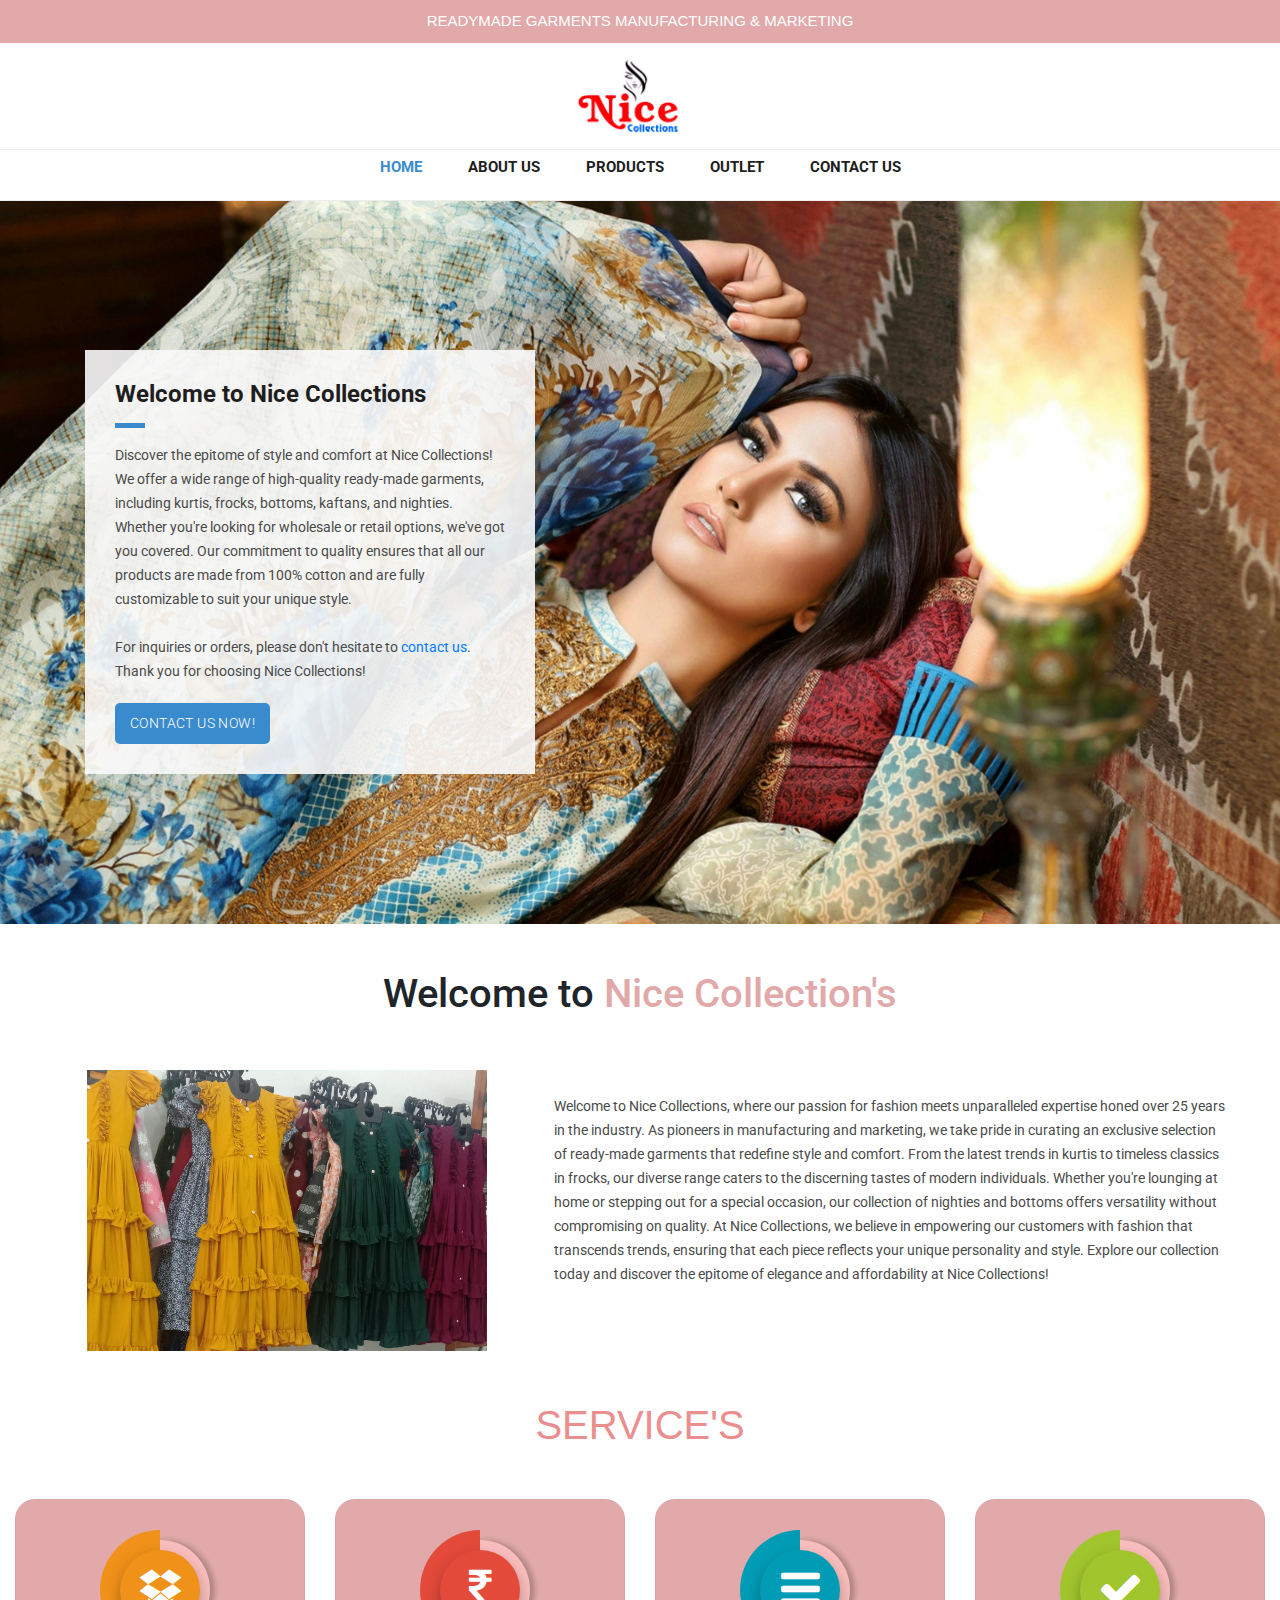
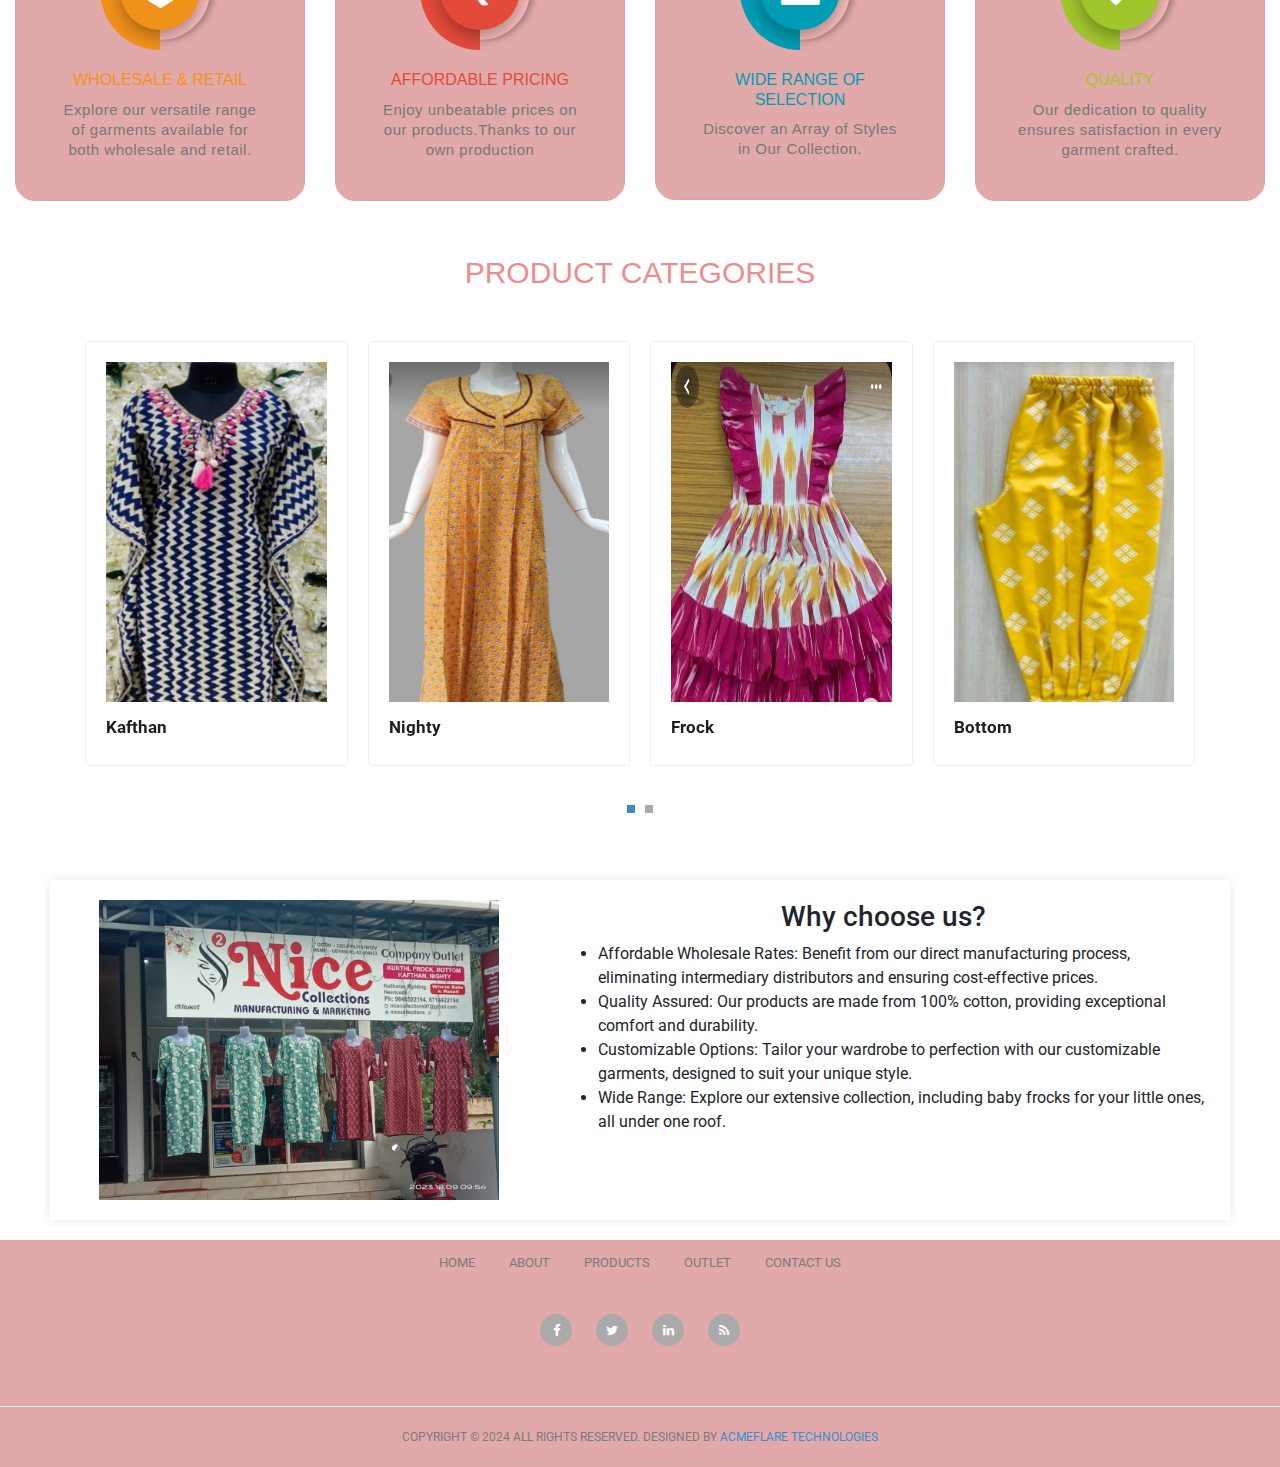
==== index.html @ 51ba9b66 "update" ====
<!DOCTYPE html>
<html lang="en">
  <head>
    <meta charset="utf-8" />
    <meta
      name="viewport"
      content="width=device-width, initial-scale=1, shrink-to-fit=no"
    />
    <meta name="description" content="Welcome to Nice Collection! Discover high-quality ready-made garments including kurtis, frocks, bottoms, kaftans, and nighties. Affordable wholesale and retail options available.">
    <meta name="keywords" content="Nice Collection, ready-made garments, kurtis, frocks, bottoms, kaftans, nighties, wholesale, retail,Acmeflare Technologies,Acmeflare Technology">
    <meta name="author" content="Acmeflare Technologies">
    <meta name="robots" content="index, follow">
    <title>Nice collections</title>
    <link rel="icon" href="/assets/images/logo/logo.jpg" type="image/x-icon">
    <link
      href="https://fonts.googleapis.com/css?family=Roboto:100,300,400,500,700"
      rel="stylesheet"
    />

   

    <!-- Bootstrap core CSS -->
    <link href="vendor/bootstrap/css/bootstrap.min.css" rel="stylesheet" />

    <!-- Additional CSS Files -->
    <link rel="stylesheet" href="assets/css/fontawesome.css" />
    <link rel="stylesheet" href="assets/css/tooplate-main.css" />
    <link rel="stylesheet" href="assets/css/owl.css" />
    <link rel="stylesheet" href="assets/css/style.css" />
    <!--
Tooplate 2114 Pixie
https://www.tooplate.com/view/2114-pixie
-->
  </head>

  <body>
    <!-- Pre Header -->
    <div id="pre-header" class="pre-header" style="background-color:  #e1a9a9;">
      <div class="container">
        <div class="row">
          <div class="col-md-12">
            <span style="font-family: Arial, Helvetica, sans-serif"
              >READYMADE GARMENTS MANUFACTURING & MARKETING</span
            >
          </div>
        </div>
      </div>
    </div>

    <!-- Navigation -->
    <nav class="navbar navbar-expand-lg navbar-dark bg-dark static-top" >
      <div class="container" >
        <a class="navbar-brand" style="padding: 5px 0px;" href="#"
          ><img src="assets/images/logo/logo.jpg" 
          style="max-height: 80px; margin-top: 0 !important;" alt=""
        /></a>
        <button
          class="navbar-toggler"
          type="button"
          data-toggle="collapse"
          data-target="#navbarResponsive"
          aria-controls="navbarResponsive"
          aria-expanded="false"
          aria-label="Toggle navigation"
          style="background-color: #e1a9a9;"
        >
          <span class="navbar-toggler-icon"></span>
        </button>
        <div class="collapse navbar-collapse" id="navbarResponsive" >
          <ul class="navbar-nav ml-auto">
            <li class="nav-item active">
              <a class="nav-link" href="index.html"
                >Home
                <span class="sr-only">(current)</span>
              </a>
            </li>
           
            <li class="nav-item">
              <a class="nav-link" href="about.html">About Us</a>
            </li>
            <li class="nav-item">
              <a class="nav-link" href="products.html">Products</a>
            </li>
            <li class="nav-item">
              <a class="nav-link" href="factory.html">Outlet  </a>
            </li>
            <li class="nav-item">
              <a class="nav-link" href="contact.html">Contact Us</a>
            </li>
          </ul>
        </div>
      </div>
    </nav>

    <!-- Page Content -->
    <!-- Banner Starts Here -->
    <div class="banner bhome">
      <div class="container">
        <div class="row">
          <div class="col-md-12">
            <div class="caption">
              <h2>Welcome to Nice Collections</h2>
              <div class="line-dec"></div>
              <p>
                Discover the epitome of style and comfort at Nice Collections! We offer a wide range of high-quality ready-made garments,
                 including kurtis, frocks, bottoms, kaftans, and nighties. Whether you're looking for wholesale or retail options, 
                 we've got you covered. Our commitment to quality ensures that all our products are made from 100% cotton and are fully 
                 customizable to suit your unique style. <br /><br />For inquiries or orders, please don't hesitate to 
                <a rel="nofollow" href="contact.html">contact us</a>. Thank you for choosing Nice Collections!
              </p>
              <div class="main-button" >
                <a href="contact.html">Contact us Now!</a>
              </div>
            </div>
          </div>
        </div>
      </div>
    </div>
    
    <!-- Banner Ends Here -->
<!-- advertisement -->




<!-- ad end -->



<div class="welcome-home ">
  <div class="container-main">
    <div class="row">
<div class="col-md-12" style="text-align: center;">
  
  <h1 style="line-height: 1;">Welcome to <span style="color: #e1a9a9; ;">Nice Collection's </span> </h1>
</div>


    </div>

    <div class="row mt-5">
<div class="col-lg-5 col-md-12" style="display: flex;justify-content: center;">
<img class="welcome-img"  src="/assets/images/gallery/home.jpg" />
</div>
<div class="col-lg-7 col-md-12 mt-4">
  <p>
 
Welcome to Nice Collections, where our passion for fashion meets unparalleled expertise honed over 25 years in the industry. 
As pioneers in manufacturing and marketing, we take pride in curating an exclusive selection of ready-made garments that redefine
 style and comfort. From the latest trends in kurtis to timeless classics in frocks, our diverse range caters to the discerning
  tastes of modern individuals. Whether you're lounging at home or stepping out for a special occasion, our collection of nighties
   and bottoms offers versatility without compromising on quality. At Nice Collections, we believe in empowering our customers with
    fashion that transcends trends, ensuring that each piece reflects your unique personality and style. Explore our collection today
     and discover the epitome of elegance and affordability at Nice Collections!
   </p>
</div>

    </div>
  </div>
</div>
<!--  -->
<div class="container-fluid">
  <h1 class="white text-center">Service's</h1>
<div class="row">
  <div class="col-md-3 col-sm-6">
    <div class="serviceBox">
      <div class="service-icon">
        <span><i class="fa fa-dropbox"></i></span>
      </div>
      <h3 class="title">Wholesale & Retail</h3>
      <p class="description">
        Explore our versatile range of garments available for both wholesale and retail. </p>
    </div>
  </div>
  <div class="col-md-3 col-sm-6">
    <div class="serviceBox red">
      <div class="service-icon">
        <span><i class="fa fa-inr"></i></span>
      </div>
      <h3 class="title">Affordable Pricing</h3>
      <p class="description">
        Enjoy unbeatable prices on our products.Thanks to our own production
        </p>
    </div>
  </div>
  <div class="col-md-3 col-sm-6">
    <div class="serviceBox blue">
      <div class="service-icon">
        <span><i class="fa fa-navicon (alias)"></i></span>
      </div>
      <h3 class="title">Wide Range of Selection</h3>
      <p class="description">
        Discover an Array of Styles in Our Collection.
      </p>
    </div>
  </div>
  <div class="col-md-3 col-sm-6">
    <div class="serviceBox green">
      <div class="service-icon">
        <span><i class="fa fa-check"></i></span>
      </div>
      <h3 class="title">Quality</h3>
      <p class="description">
        Our dedication to quality ensures satisfaction in every garment crafted.
      </p>
    </div>
  </div>
</div>
</div>

<!--  -->

<div class="featured-items mt-4">
  <div class="container">
    <div class="row">
      <div class="col-md-12">
        <div >
         
          <h1 class="white text-center" style="font-size: 30px;">Product Categories</h1>
         
        </div>
      </div>
      <div class="col-md-12">
        <div class="owl-carousel owl-theme">
          <a >
            <div class="featured-item">
              <img class="f-img" src="assets/images/newimges/k6.jpg" alt="Item 1" />
              <h4>Kafthan</h4>

            </div>
          </a>
          <a >
            <div class="featured-item">
              <img class="f-img" src="assets/images/newimges/n1.jpg" alt="Item 2" />
              <h4>Nighty</h4>

            </div>
          </a>
          <a >
            <div class="featured-item">
              <img class="f-img" src="assets/images/newimges/f1.jpg" alt="Item 3" />
              <h4>Frock</h4>

            </div>
          </a>
          <a >
            <div class="featured-item">
              <img class="f-img" src="assets/images/newimges/b1.jpg" alt="Item 4" />
              <h4>Bottom</h4>

            </div>
          </a>
          <a >
            <div class="featured-item">
              <img class="f-img" src="assets/images/newimges/k2.jpg" alt="Item 5" />
              <h4>Kurti</h4>

            </div>
          </a>
      
       
      
        </div>
      </div>
    </div>
  </div>
</div>

<!--  -->

<div class="welcome-home " style="margin-top: -60px !important;">
  <div class="container-main" style="box-shadow: 0px 0px 10px rgba(0, 0, 0, 0.1);padding: 20px;">
  

    <div class="row ">
<div class="col-lg-5 col-md-12" style="display: flex;justify-content: center;">
<img class="welimg-mob"  src="/assets/images/unit/6.jpg"/>
</div>
<div class="col-lg-7 col-md-12 " >
  <span> <h3 style="text-align: center;">Why choose us?</h3> </span>
  <ul>
    <li>Affordable Wholesale Rates: Benefit from our direct manufacturing process, eliminating intermediary distributors and ensuring cost-effective prices.</li>
    <li>Quality Assured: Our products are made from 100% cotton, providing exceptional comfort and durability.</li>
    <li>Customizable Options: Tailor your wardrobe to perfection with our customizable garments, designed to suit your unique style.</li>
    <li>Wide Range: Explore our extensive collection, including baby frocks for your little ones, all under one roof.</li>
  </ul>
</div>

    </div>
  </div>
</div>







<!--  -->


    <!-- Featured Starts Here -->
    
  
    <!-- Featred Ends Here -->

  

    <!-- Footer Starts Here -->
    
    <div class="footer" style="background-color: #e1a9a9;padding-top: 10px;">
      <div class="container">
        <div class="row">
          
          <div class="col-md-12">
            <div class="footer-menu">
              <ul>
                <li><a href="/index.html">Home</a></li>
                <li><a href="/about.html">About</a></li>
                <li><a href="/products.html">products</a></li>
                <li><a href="/factory.html">outlet</a></li>

               
                <li><a href="/contact.html">Contact Us</a></li>
              </ul>
            </div>
          </div>
          <div class="col-md-12">
            <div class="social-icons">
              <ul>
                <li>
                  <a href="#"><i class="fa fa-facebook"></i></a>
                </li>
                <li>
                  <a href="#"><i class="fa fa-twitter"></i></a>
                </li>
                <li>
                  <a href="#"><i class="fa fa-linkedin"></i></a>
                </li>
                <li>
                  <a href="#"><i class="fa fa-rss"></i></a>
                </li>
              </ul>
            </div>
          </div>
        </div>
      </div>
    </div>
    <!-- Footer Ends Here -->

    <!-- Sub Footer Starts Here -->
    <div class="sub-footer" style="background-color: #e1a9a9;">
      <div class="container">
        <div class="row">
          <div class="col-md-12">
            <div class="copyright-text">
              <p>
                Copyright &copy; 2024 All rights reserved.  Designed by
                <a rel="nofollow" href="https://www.acmeflare.in"
                  >Acmeflare Technologies</a
                >
              </p>
            </div>
          </div>
        </div>
      </div>
    </div>
    <!-- Sub Footer Ends Here -->

    <!-- Bootstrap core JavaScript -->
    <script src="vendor/jquery/jquery.min.js"></script>
    <script src="vendor/bootstrap/js/bootstrap.bundle.min.js"></script>

    <!-- Additional Scripts -->
    <script src="assets/js/custom.js"></script>
    <script src="assets/js/owl.js"></script>

    <script language="text/Javascript">
      cleared[0] = cleared[1] = cleared[2] = 0; //set a cleared flag for each field
      function clearField(t) {
        //declaring the array outside of the
        if (!cleared[t.id]) {
          // function makes it static and global
          cleared[t.id] = 1; // you could use true and false, but that's more typing
          t.value = ""; // with more chance of typos
          t.style.color = "#fff";
        }
      }
    </script>
  </body>
</html>
---- assets/css/tooplate-main.css ----
/* 

Tooplate 2114 Pixie

https://www.tooplate.com/view/2114-pixie

*/

body {
	font-family: 'Roboto', sans-serif;
	transition: all 0.5s;
}
p {
	margin-bottom: 0px;
	font-size: 14px;
	color: #4a4a4a;
	line-height: 24px;
}
a {
	text-decoration: none!important;
}

.copyright-text {
	text-transform: uppercase;
}

.main-button a {
	background-color: #3a8bcd;
	border-radius: 5px;
	padding: 10px 15px;
	display: inline-block;
	color: #fff;
	font-size: 14px;
	text-transform: uppercase;
	font-weight: 300;
	letter-spacing: 0.4px;
	text-decoration: none;
	transition: all 0.5s;
}
.main-button a:hover {
	opacity: 0.7;
}
.section-heading {
	margin-top: 80px;
	margin-bottom: 40px;
}
.section-heading .line-dec {
	width: 30px;
	height: 5px;
	background-color: #3a8bcd;
}
.section-heading h1 {
	font-size: 22px;
	font-weight: 700;
	color: #1e1e1e;
	margin-top: 15px;
}

/* Pre Header Style */
#pre-header {
	background-color: #3a8bcd;
	text-align: center;
}
#pre-header span {
	color: #fff;
	font-size: 15px;
	padding: 10px 0px;
	display: inline-block;
}

/* Header Style */
.navbar .navbar-brand {
	text-align: center;
	width: 100%;
	position: relative;
	padding: 25px 0px;
}
.bg-dark {
	background-color: #fff!important;
	border-bottom: 1px solid #eee;
}
#navbarResponsive {
	z-index: 999;
	position: absolute;
	left: 50%;
	top: 105px;
	transform: translateX(-50%);
}
.navbar-dark .navbar-nav .nav-item {
	margin: 0px 15px;
}
.navbar-dark .navbar-nav .nav-link {
	text-transform: uppercase;
	font-size: 15px;
	font-weight: 700;
	color: #1e1e1e;
	transition: all 0.5s;
}
.navbar-dark .navbar-nav .nav-link:hover,
.navbar-dark .navbar-nav .active>.nav-link,
.navbar-dark .navbar-nav .nav-link.active,
.navbar-dark .navbar-nav .nav-link.show,
.navbar-dark .navbar-nav .show>.nav-link {
	color: #3a8bcd;
}
.navbar:after {
	width: 100%;
	height: 1px;
	background-color: #eee;
	content: '';
	position: absolute;
	left: 0;
	bottom: -52px;
}
.navbar-dark .navbar-toggler-icon {
	background-image: none;
}
.navbar-dark .navbar-toggler {
	border-color: #3a8bcd;
	background-color: #3a8bcd;	
	height: 50px;
	outline: none;
}
.navbar-dark .navbar-toggler-icon:after {
	content: '\f0c9';
	color: #FFF;
	font-size: 22px;
	line-height: 30px;
	font-family: 'FontAwesome';
}
/* Banner Style */
.bhome {
	margin-top: 50px;
	background-image: url(../images/banner/6.jpg);
	background-size: cover;
	background-repeat: no-repeat;
	padding: 150px 0px;
	background-position: center center;
}
.babout {
	margin-top: 50px;
	background-image: url(../images/banner/5.jpg);
	background-size: cover;
	background-repeat: no-repeat;
	padding: 150px 0px;
	background-position: top;
}
.bproduct {
	margin-top: 50px;
	background-image: url(../images/banner/4.jpg);
	background-size: cover;
	background-repeat: no-repeat;
	padding: 150px 0px;
	background-position: top;
}
.bfactory {
	margin-top: 50px;
	background-image: url(../images/banner/7.jpg);
	background-size: cover;
	background-repeat: no-repeat;
	padding: 150px 0px;
	background-position: center center;
}
.banner .caption {
	background-color: rgba(250,250,250,0.9);
	padding: 30px;
	max-width: 450px;
}
.banner .caption h2 {
	margin-top: 0px;
	margin-bottom: 15px;
	font-size: 24px;
	font-weight: 700;
	color: #1e1e1e;
}
.banner .caption .line-dec {
	width: 30px;
	height: 5px;
	background-color: #3a8bcd;
}
.banner .caption p {
	margin-top: 15px;
	margin-bottom: 20px;
}

/* Featured Style */
.featured-items {
	margin-bottom: 70px;
}
.featured-item {
	border-radius: 5px;
	border: 1px solid #eee;
	padding: 20px;
	transition: all 0.5s;
}
.featured-item:hover {
	opacity: 0.9;
}
.featured-item img {
	width: 100%;
}
.featured-item h4 {
	font-size: 17px;
	font-weight: 700;
	color: #1e1e1e;
	margin-top: 15px;
	transition: all 0.5s;
}
.featured-item:hover h4 {
	color: #3a8bcd;
}
.featured-item h6 {
	color: #3a8bcd;
	font-size: 15px;
	font-weight: 700;
	margin-bottom: 0px;
}
.owl-theme .owl-dots {
	text-align: center;
	margin-top: 30px;
}
.owl-theme .owl-dots .owl-dot {
	outline: none;
}
.owl-theme .owl-dots .active span {
	background-color: #3a8bcd!important;
}
.owl-theme .owl-dots .owl-dot span {
	background-color: #aaa;
	width: 8px;
	height: 8px;
	display: inline-block;
	margin: 0px 5px;
	outline: none;
}



/* Subscribe Style */
.subscribe-form {
	background-color: #3a8bcd;
	padding: 80px 0px;
	text-align: center;
}
.subscribe-form .section-heading  {
	margin-top: 0px;
}
.subscribe-form .section-heading h1 {
	color: #fff;
}
.subscribe-form .section-heading .line-dec {
	background-color: #fff;
	margin: 0 auto;
}
.subscribe-form .main-content p {
	font-size: 17px;
	color: #fff;
	margin-bottom: 30px;
}
.subscribe-form .main-content form  {
	color: #fff;
	display: inline;
}
.subscribe-form .main-content form input {
	display: inline;
}
.subscribe-form .main-content form input {
	width: 100%;
	height: 46px;
	border: 1px solid #fff;
	background-color: transparent;
	padding-left: 15px;
	color: #fff;
	outline: none;
}
.subscribe-form .main-content form button:focus {
	color: #fff!important;
}
.subscribe-form .main-content form button {
	width: 100%;
	height: 45px;
	cursor: pointer;
	background-color: #fff;
	outline: none;
	border-radius: 5px;
	padding: 10px 15px;
	display: inline-block;
	color: #3a8bcd;
	font-size: 14px;
	text-transform: uppercase;
	font-weight: 300;
	letter-spacing: 0.4px;
	text-decoration: none;
	transition: all 0.5s;
	box-shadow: none;
	border: none;
}


/* Footer Style */
.footer {
	text-align: center;
}
.footer ul {
	padding: 0px;
	margin: 0px;
}
.footer ul li {
	list-style: none;
	display: inline-block;
}
.footer .logo img {
	max-width: 100%;
	margin-top: 60px;
	margin-bottom: 40px;
}
.footer .footer-menu {
	margin-bottom: 40px;
}
.footer .footer-menu ul li {
	margin: 0px 15px;
}
.footer .footer-menu a {
	font-size: 13px;
	color: #7a7a7a;
	text-transform: uppercase;
	transition: all 0.5s;
}
.footer .footer-menu a:hover {
	color: #3a8bcd;
	text-decoration: none;
}
.footer .social-icons {
	margin-bottom: 60px;
}
.footer .social-icons ul li {
	margin: 0px 10px;
}
.footer .social-icons a {
	width: 32px;
	height: 32px;
	color: #fff;
	background-color: #aaa;
	text-align: center;
	display: inline-block;
	line-height: 33px;
	border-radius: 50%;
	font-size: 13px;
	transition: all 0.5s;
}
.footer .social-icons a:hover {
	background-color: #3a8bcd;
}

/* Sub Footer Style */
.sub-footer {
	border-top: 1px solid #eee;
	text-align: center;
}
.sub-footer p {
	font-size: 12px;
	color: #7a7a7a;
	line-height: 60px;
}
.sub-footer a {
	color: #3a8bcd;
	text-decoration: none;
}

/* Featured Page Style */
.featured-page {
	margin-top: 130px;
	margin-bottom: 40px;
}
.featured-page .section-heading {
	margin-top: 0px;
	margin-bottom: 0px;
}
.featured-page #filters {
	margin-top: 15px;
	text-align: right;
}
.featured .featured-item {
	margin-bottom: 30px;
	text-decoration: none;
}
.featured .featured-item h4 {
	transition: all 0.5s;
}
.featured .featured-item:hover h4 {
	color: #3a8bcd;
}
#filter button {
	outline: none;
}
#filter .btn-primary.focus,
.btn-primary:focus {
	color: #3a8bcd!important;
	box-shadow: none!important;
}
#filters .btn-primary {
	color: #1e1e1e;
	border: none;
	font-size: 15px;
	font-weight: 700;
	background-color: transparent;
}
/* Isotope Transitions
------------------------------- */
.isotope,
.isotope .item {
  -webkit-transition-duration: 0.8s;
     -moz-transition-duration: 0.8s;
      -ms-transition-duration: 0.8s;
       -o-transition-duration: 0.8s;
          transition-duration: 0.8s;
}

.isotope {
  -webkit-transition-property: height, width;
     -moz-transition-property: height, width;
      -ms-transition-property: height, width;
       -o-transition-property: height, width;
          transition-property: height, width;
}

.isotope .item {
  -webkit-transition-property: -webkit-transform, opacity;
     -moz-transition-property:    -moz-transform, opacity;
      -ms-transition-property:     -ms-transform, opacity;
       -o-transition-property:         top, left, opacity;
          transition-property:         transform, opacity;
}

.page-navigation ul {
	text-align: center;
	border-top: 1px solid #eee;
	padding: 30px  0px 0px 0px;
	margin: 0px 0px 80px 0px;
}
.page-navigation ul li {
	display: inline-block;
}
.page-navigation ul li a {
	width: 40px;
	height: 40px;
	display: inline-block;
	text-align: center;
	line-height: 38px;
	border: 1px solid #eee;
	border-radius: 5px;
	font-weight: 700;
	color: #1e1e1e;
	font-size: 15px;
	text-decoration: none;
	transition: all 0.5s;
}
.page-navigation ul li a:hover,
.page-navigation ul li.current-page a {
	background-color: #3a8bcd;
	border-color: #3a8bcd;
	color: #fff;
}



/* Single Product Style */
.single-product .product-slider {
	padding: 20px;
	border: 1px solid #eee!important;
	border-radius: 5px;
}
.flexslider {
	border: none!important;
}
#carousel {
	margin-top: 20px;
}
#carousel .slides li {
	width: 150px!important;
}
.single-product .right-content h4 {
	font-size: 17px;
	font-weight: 700;
	margin-top: 0px;
}
.single-product .right-content h6 {
	color: #3a8bcd;
	font-size: 17px;
	font-weight: 700;
	margin-top: 10px;
}
.single-product .right-content p {
	margin-top: 20px;
	margin-bottom: 30px;
}
.single-product .right-content span {
	font-size: 14px;
	color: #3a8bcd;
	font-weight: 500;
	display: inline-block;
	margin-bottom: 15px;
}
.single-product .right-content label {
	font-size: 14px;
	color: #4a4a4a;
}
.single-product .right-content .quantity-text {
	margin-left: 10px;
	width: 44px;
	height: 44px;
	line-height: 42px;
	font-size: 14px;
	font-weight: 700;
	color: #4a4a4a;
	display: inline-block;
	text-align: center;
	outline: none;
	border: 1px solid #eee;
}
.single-product .right-content .button {
	margin-left: 15px;
	cursor: pointer;
	background-color: #3a8bcd;
	outline: none;
	border-radius: 5px;
	padding: 10px 15px;
	display: inline-block;
	color: #fff;
	font-size: 14px;
	text-transform: uppercase;
	font-weight: 300;
	letter-spacing: 0.4px;
	text-decoration: none;
	transition: all 0.5s;
	box-shadow: none;
	border: none;
}
.single-product .right-content .down-content span {
	margin-bottom: 0px;
	display: inline-block;
	margin-left: 8px;
	color: #aaa;
}
.single-product .right-content .down-content span a {
	color: #aaa;
	font-weight: 400;
	margin-left: 4px;
	transition: all 0.5s;
}
.single-product .right-content .down-content span a:hover {
	color: #3a8bcd;
}
.single-product .right-content .down-content span a:hover i {
	background-color: #3a8bcd;
}
.single-product .right-content .down-content span a i {
	transition: all 0.5s;
	background-color: #aaa;
	width: 26px;
	height: 26px;
	display: inline-block;
	text-align: center;
	line-height: 26px;
	border-radius: 50%;
	color: #fff;
	font-size: 12px;
	margin-right: 5px;
}
.single-product .right-content .down-content .categories {
	border-top: 1px solid #eee;
	margin-top: 30px;
	padding: 10px 0px;
}
.single-product .right-content .down-content .share {
	border-top: 1px solid #eee;
	padding: 10px 0px;
}
.single-product .right-content .down-content h6 {
	font-size: 14px;
	color: #4a4a4a;
	font-weight: 400;
}



/* About Us Style */
.about-page {
	margin-top: 50px;
    margin-bottom: 80px;
}
.about-page .right-content h4 {
	font-size: 17px;
	font-weight: 700;
	margin-top: 0px;
	margin-bottom: 20px;
}
.about-page .left-image img {
	max-width: 100%;
}
.about-page .right-content span {
	display: inline-block;
	margin-left: 8px;
}
.about-page .right-content span a i {
	transition: all 0.5s;
	background-color: #aaa;
	width: 26px;
	height: 26px;
	display: inline-block;
	text-align: center;
	line-height: 26px;
	border-radius: 50%;
	color: #fff;
	font-size: 12px;
	margin-right: 5px;
}
.about-page .right-content .share {
	margin-top: 20px;
	border-top: 1px solid #eee;
	padding: 15px 0px;
}
.about-page .right-content h6 {
	font-size: 14px;
	color: #4a4a4a;
	font-weight: 400;
}
.about-page .right-content span a:hover i {
	background-color: #3a8bcd;
}




/* Contact Page Style */
.contact-page {
	margin-top: 50px;
    margin-bottom: 80px;
}
.contact-page .right-content input,
.contact-page .right-content textarea {
	border-radius: 0px;
	outline: none;
	box-shadow: none;
	font-size: 14px;
	margin-bottom: 30px;
}
.contact-page .right-content input {
	height: 44px;
	line-height: 44px;
}
.contact-page .right-content textarea {
	height: 200px;
	max-height: 280px;
}
.contact-page .right-content span {
	display: inline-block;
	margin-left: 8px;
}
.contact-page .right-content span a i {
	transition: all 0.5s;
	background-color: #aaa;
	width: 26px;
	height: 26px;
	display: inline-block;
	text-align: center;
	line-height: 26px;
	border-radius: 50%;
	color: #fff;
	font-size: 12px;
	margin-right: 5px;
}
.contact-page .right-content .share {
	margin-top: 30px;
	border-top: 1px solid #eee;
	padding: 15px 0px;
}
.contact-page .right-content h6 {
	font-size: 14px;
	color: #4a4a4a;
	font-weight: 400;
}
.contact-page .right-content span a:hover i {
	background-color: #3a8bcd;
}
.contact-page .right-content .button {
	cursor: pointer;
	background-color: #3a8bcd;
	outline: none;
	border-radius: 5px;
	padding: 10px 15px;
	display: inline-block;
	color: #fff;
	font-size: 14px;
	text-transform: uppercase;
	font-weight: 300;
	letter-spacing: 0.4px;
	text-decoration: none;
	transition: all 0.5s;
	box-shadow: none;
	border: none;
}






/* Responsive Style */
@media (max-width: 991px) {

	.banner {
		border-top: none;
		margin-top: 0px;
	}
	.navbar .navbar-brand {
		width: auto;
	}
	.navbar:after {
		display: none;
	}
	#navbarResponsive {
	    z-index: 99999;
	    position: absolute;
	    top: 96px;
	    width: 100%;
	    text-align: center;
	    background-color: rgba(250,250,250,0.95);
	    box-shadow: 0px 10px 10px rgba(0,0,0,0.1);
	}
	.navbar-dark .navbar-nav .nav-item {
		border-bottom: 1px solid #eee;
	}
	.navbar-dark .navbar-nav .nav-item:last-child {
		border-bottom: none;
	}
	.navbar-dark .navbar-nav .nav-link {
		padding: 15px 0px;
	}
	.featured-page #filters {
		text-align: right;
	} 
	.single-product .right-content {
		margin-top: 30px;
	}
	.about-page .right-content {
		margin-top: 30px;
	}
	.contact-page .right-content {
		margin-top: 30px;
	}
	.contact-page .right-content .col-md-6,
	.contact-page .right-content .col-md-12 {
		padding: 0px;
	}
	.featured-page {
		margin-top: 80px;
	}
	.about-page,
	.contact-page {
		margin-top: 0px;
	}

}

@media (max-width: 767px) {

	.subscribe-form .main-content form input.button {
		margin-top: 20px;
	}
	.featured-page #filters {
		margin-top: 15px;
		text-align: left;
	} 

}
---- assets/css/style.css ----
.welcome-home {
  padding: 50px;
  padding-bottom: 20px;
}

.container-main {
}

.container-main img {
  max-width: 400px;
}

@media only screen and (max-width: 768px) {
  /* Your CSS styles for mobile screens here */
  .welimg-mob {
    width: 340px;
  }
}

.f-img {
  height: 340px;
  width: 170px;
}
@media only screen and (max-width: 768px) {
  .f-img {
    height: 500px;
    width: 140px;
  }
}

.p-img {
  height: 340px;
  width: 170px;
}
@media only screen and (max-width: 768px) {
  .p-img {
    height: 500px;
    width: 140px;
  }
}

@import url("https://fonts.googleapis.com/css?family=Montserrat:400,500,700");
/* body{
  background-image: linear-gradient( 359.8deg,  rgba(56,104,178,1) 7.3%, rgba(31,67,122,1) 84.8% );
  height:95vh;
} */
h1.white {
  font-family: "Montserrat", sans-serif;
  margin: 30px 20px 50px;
  color: #ea8e8e;
  text-transform: uppercase;
}
.serviceBox {
  font-family: "Montserrat", sans-serif;
  text-align: center;
  padding-top: 10px;
}

.serviceBox .service-icon {
  color: #fff;
  /* background: #fff; */
  background: #fbbebe;
  font-size: 45px;
  line-height: 100px;
  width: 100px;
  height: 100px;
  margin: 0 auto 30px;
  border-radius: 50%;
  box-shadow: 5px 0 5px rgba(0, 0, 0, 0.2);
  position: relative;
  z-index: 1;
}

.serviceBox .service-icon:before,
.serviceBox .service-icon:after {
  content: "";
  background: linear-gradient(to right, #f09119 50%, transparent 50%);
  border-radius: 50%;
  position: absolute;
  top: -10px;
  left: -10px;
  right: -10px;
  bottom: -10px;
  z-index: -1;
  transition: all ease 0.8s;
}
.serviceBox:hover .service-icon:before,
.serviceBox:hover .service-icon:after {
  transform: rotateZ(180deg);
}
.serviceBox:hover .service-icon {
  box-shadow: -5px 1px 5px rgba(0, 0, 0, 0.2);
}

.serviceBox .service-icon:after {
  background: #f09119;
  box-shadow: 0 7px 15px rgba(0, 0, 0, 0.3);
  top: 10px;
  left: 10px;
  right: 10px;
  bottom: 10px;
}
.serviceBox {
  border: 1px solid #daa4a4;
  padding: 40px;
  border-radius: 20px;
  background: #e1a9a9;
  position: relative;
  z-index: 1;
}

.serviceBox .title {
  color: #f1921a;
  font-size: 16px;
  font-weight: 500;
  text-transform: uppercase;
  margin: 0 0 10px;
}

.serviceBox .description {
  color: #777;
  font-size: 15px;
  line-height: 20px;
  letter-spacing: 0.5px;
  margin: 0;
}

.serviceBox.red .service-icon:before {
  background: linear-gradient(to right, #e34a3a 50%, transparent 50%);
}
.serviceBox.red .service-icon:after {
  background: #e34a3a;
}
.serviceBox.red .title {
  color: #e34a3a;
}

.serviceBox.blue .service-icon:before {
  background: linear-gradient(to right, #009cb5 50%, transparent 50%);
}
.serviceBox.blue .service-icon:after {
  background: #009cb5;
}
.serviceBox.blue .title {
  color: #009cb5;
}

.serviceBox.green .service-icon:before {
  background: linear-gradient(to right, #a1c52d 50%, transparent 50%);
}
.serviceBox.green .service-icon:after {
  background: #a1c52d;
}
.serviceBox.green .title {
  color: #a1c52d;
}

@media only screen and (max-width: 990px) {
  .serviceBox {
    margin: 0 0 30px;
  }
}



.gallery-factory{
  display: grid;
  grid-template-columns: repeat(3, 1fr);
  gap: 1vh;
  margin-inline: auto;
  max-width: 40rem;
  background: #141414;
  padding: 1vh;
}

.gallery-factory > img{
  width: 100%;
  aspect-ratio: 1 / 1;
  object-fit: cover;
  transition: all 0.3s ease;
}

.gallery-factory:has(img:hover) img:not(:hover) {
  scale: 0.8;
  opacity: 0.5;
  filter: grayscale(70%);
}


/* Adjust line height for mobile devices */
@media only screen and (max-width: 767px) {
  .welcome-home{
    padding: 20px;
  }
  .welcome-home h1 {
    line-height: 1.2; /* Adjust as needed */
  }
}

/* Ensure the image is responsive */
.img-responsive {
  width: 100%;
  height: auto;
  
}

/* reg form */

/* Styles for the loading spinner */
.loader {
  border: 4px solid #f3f3f3;
  border-radius: 50%;
  border-top: 4px solid #e1a9a9;
  width: 30px;
  height: 30px;
  -webkit-animation: spin 2s linear infinite;
  animation: spin 2s linear infinite;
  }
  
  @-webkit-keyframes spin {
  0% { -webkit-transform: rotate(0deg); }
  100% { -webkit-transform: rotate(360deg); }
  }
  
  @keyframes spin {
  0% { transform: rotate(0deg); }
  100% { transform: rotate(360deg); }
  }
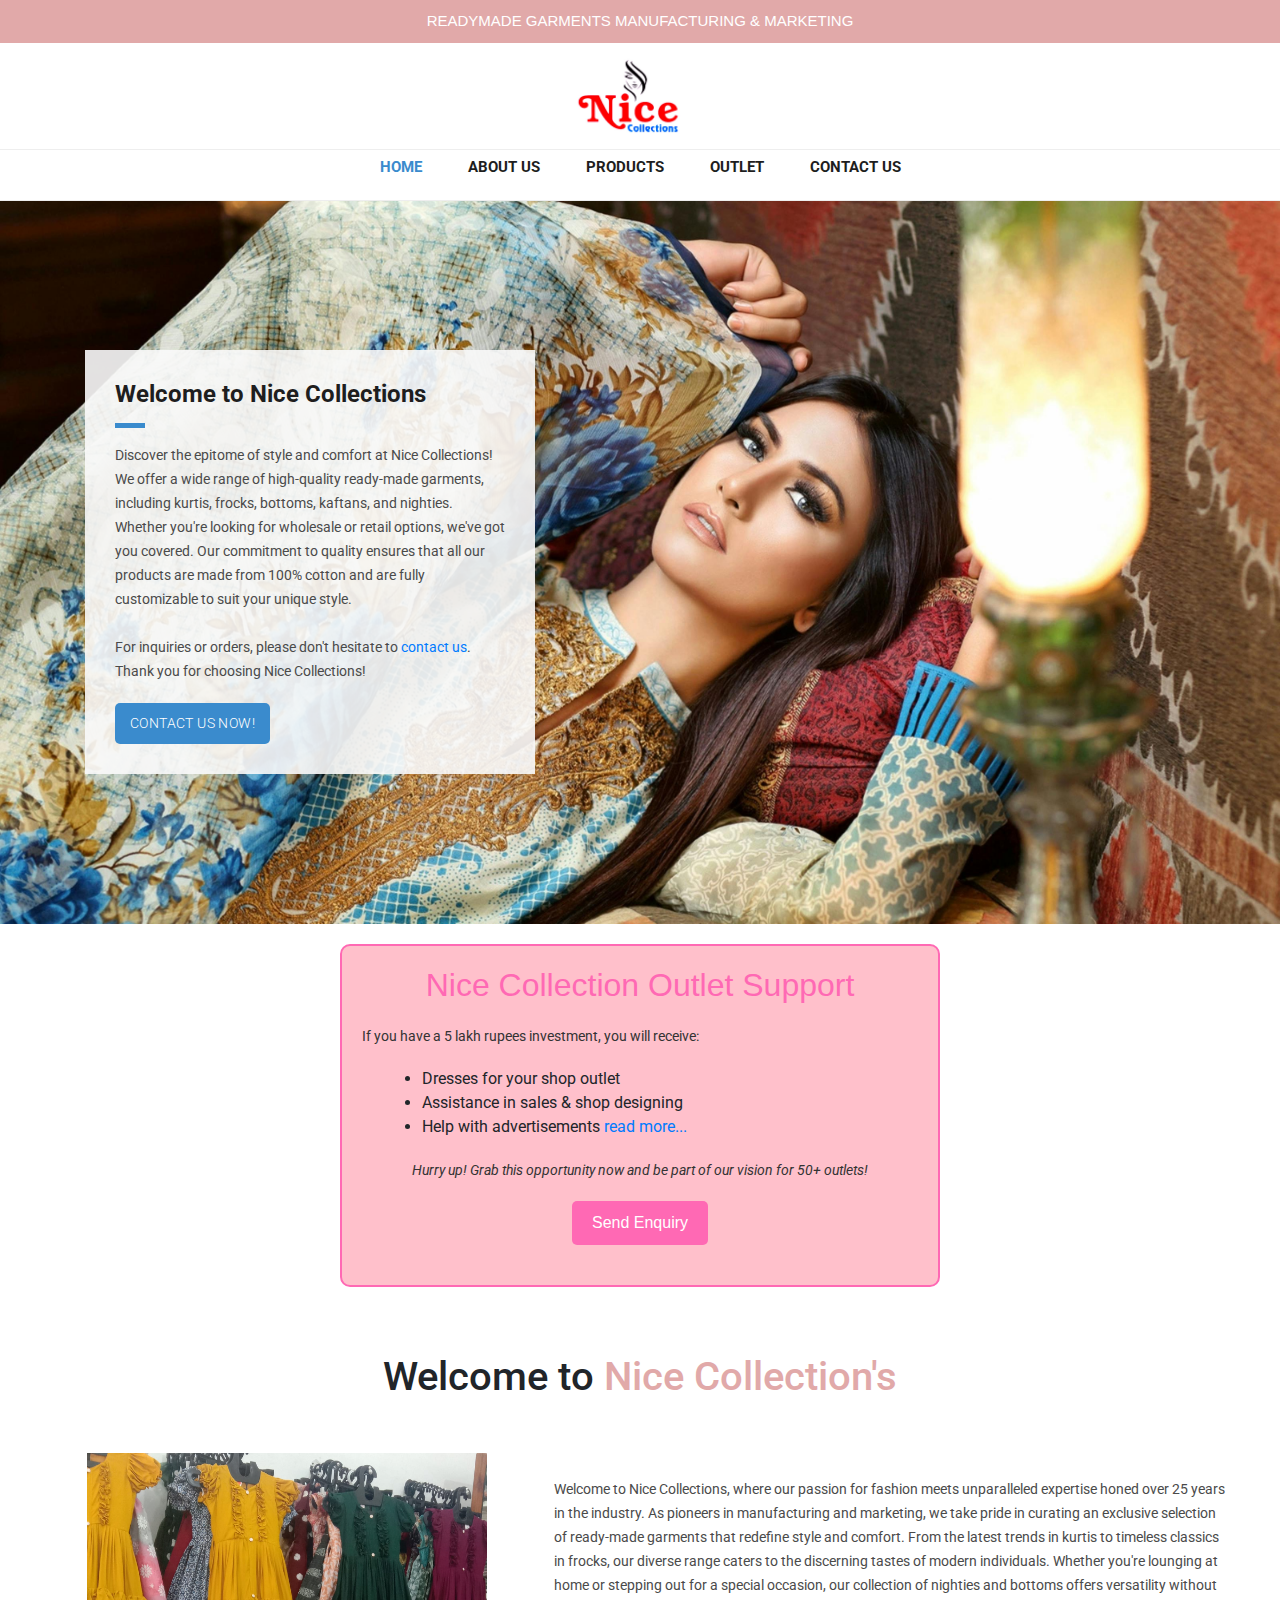
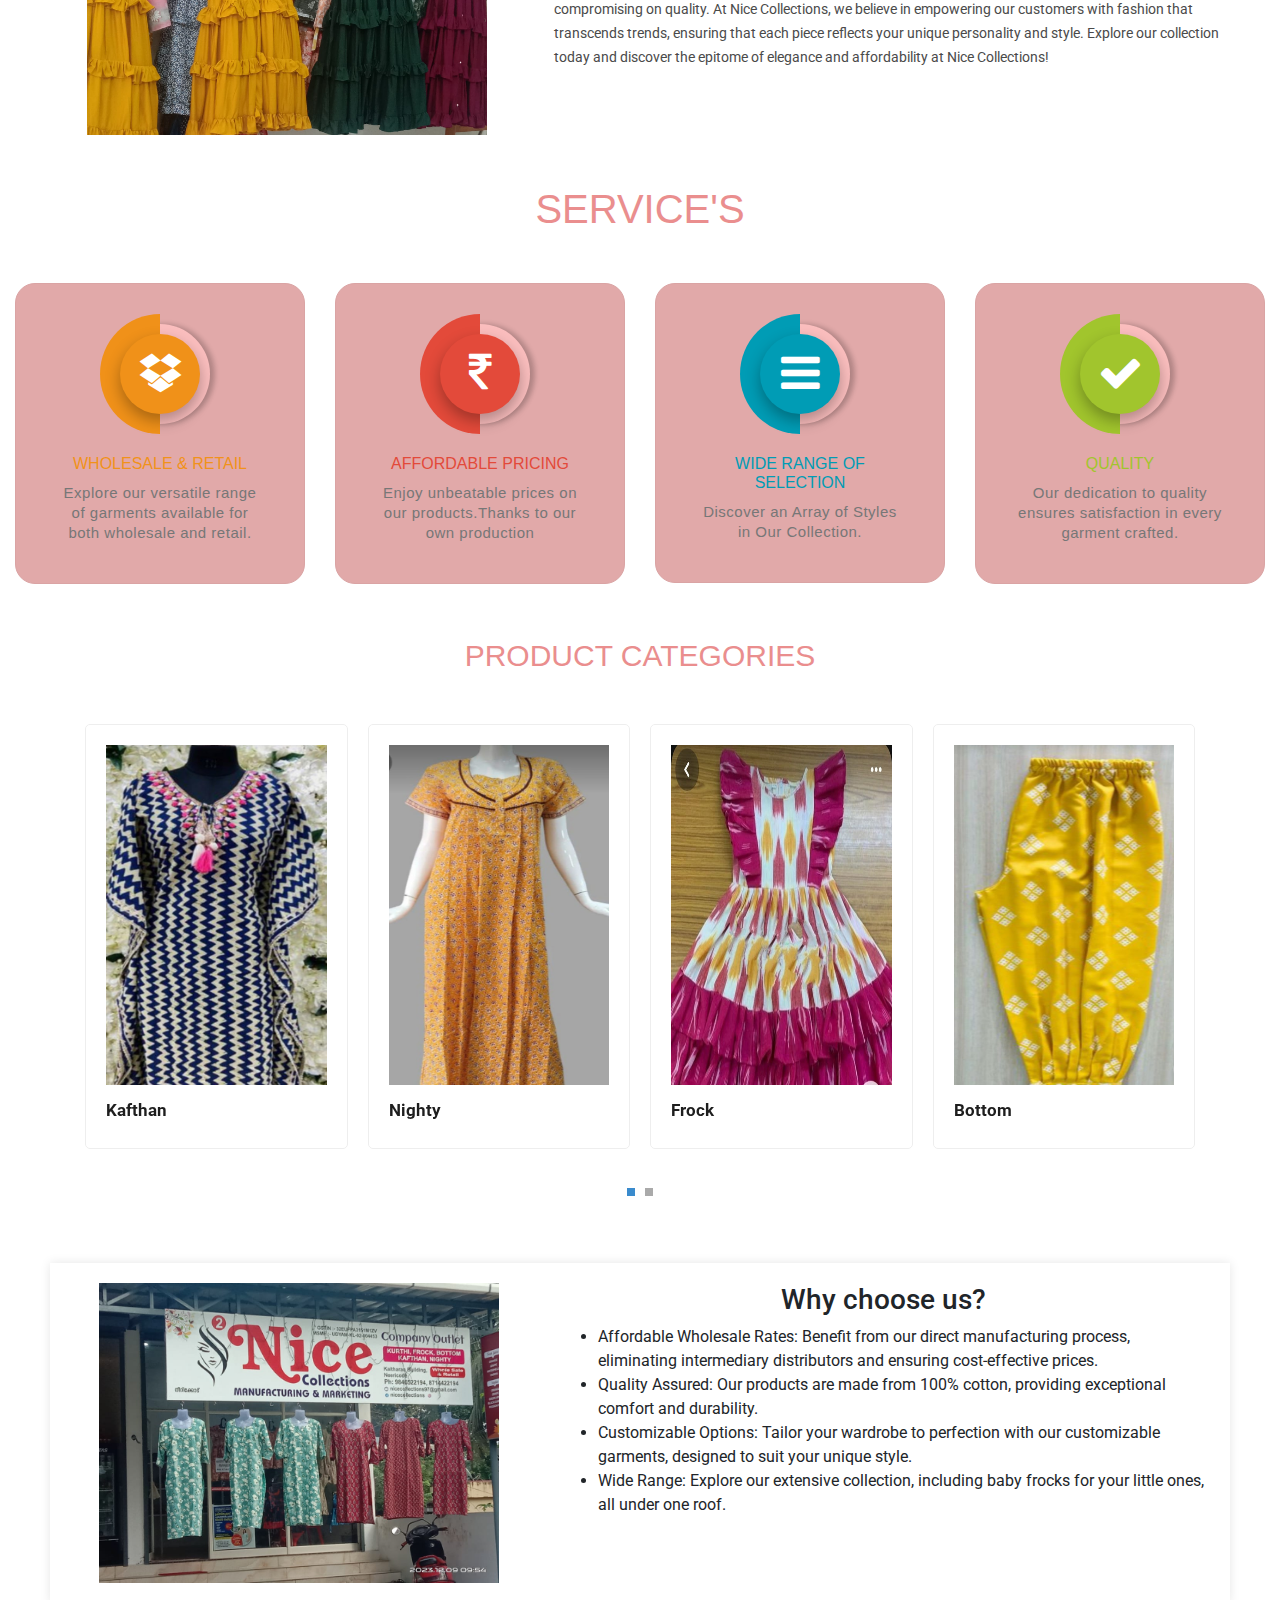
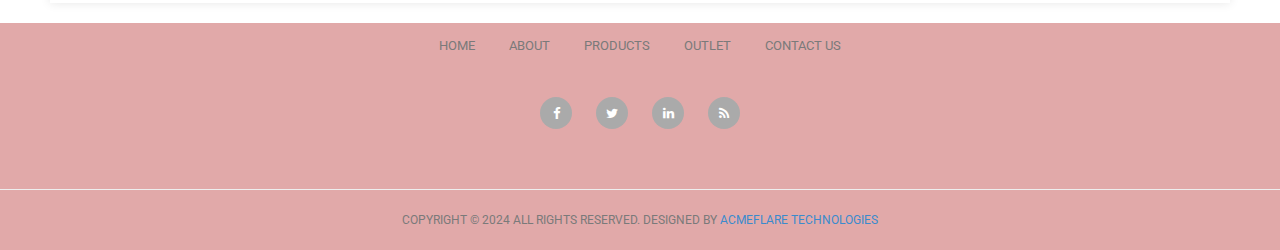
==== commit 69a64d27: "update" ====
--- a/index.html
+++ b/index.html
@@ -120,8 +120,17 @@
     <!-- Banner Ends Here -->
 <!-- advertisement -->
 
-
-
+<div class="outlet-support-box">
+  <h2>Nice Collection Outlet Support</h2>
+  <p>If you have a 5 lakh rupees investment, you will receive:</p>
+  <ul>
+      <li>Dresses for your shop outlet</li>
+      <li>Assistance in sales & shop designing </li>
+      <li>Help with advertisements  <a href="/factory.html">read more...</a></li>
+  </ul>
+  <p class="hurry">Hurry up! Grab this opportunity now and be part of our vision for 50+ outlets!</p>
+  <button class="enquiry-button">Send Enquiry</button>
+</div>
 
 <!-- ad end -->
 
@@ -375,6 +384,8 @@
     <script src="assets/js/custom.js"></script>
     <script src="assets/js/owl.js"></script>
 
+
+    
     <script language="text/Javascript">
       cleared[0] = cleared[1] = cleared[2] = 0; //set a cleared flag for each field
       function clearField(t) {
--- a/assets/css/style.css
+++ b/assets/css/style.css
@@ -226,7 +226,71 @@
   0% { transform: rotate(0deg); }
   100% { transform: rotate(360deg); }
   }
-
-  
-
-
+/* ad */
+
+.outlet-support-box {
+  background-color: #ffc0cb; /* Pink background */
+  border: 2px solid #ff69b4; /* Pink border */
+  border-radius: 10px; /* Rounded corners */
+  padding: 20px; /* Padding inside the box */
+  margin: 20px auto; /* Centered margin */
+  max-width: 600px; /* Maximum width of the box */
+  animation: slideIn 1s ease-in-out; /* Slide-in animation */
+}
+
+.outlet-support-box h2 {
+  font-family: 'Montserrat', sans-serif; /* Title font */
+  color: #ff69b4; /* Pink color */
+  text-align: center; /* Centered title */
+  margin-bottom: 20px; /* Space below the title */
+}
+
+.outlet-support-box p {
+  color: #333; /* Dark gray color */
+  line-height: 1.6; /* Line spacing */
+}
+
+.outlet-support-box ul {
+  margin-top: 20px; /* Space above the list */
+}
+
+.outlet-support-box ul li {
+  list-style-type: disc; /* Bullet points for list items */
+  margin-left: 20px; /* Left margin for list items */
+}
+
+.hurry {
+  font-style: italic;
+  text-align: center;
+  color: #333; /* Dark gray color */
+  margin-top: 20px;
+}
+
+.enquiry-button {
+  display: block;
+  margin: 20px auto;
+  padding: 10px 20px;
+  background-color: #ff69b4; /* Pink color */
+  color: #fff; /* White color */
+  border: none;
+  border-radius: 5px;
+  font-family: 'Open Sans', sans-serif;
+  font-size: 16px;
+  cursor: pointer;
+  transition: background-color 0.3s ease;
+}
+
+.enquiry-button:hover {
+  background-color: #ff1493; /* Darker pink color on hover */
+}
+
+@keyframes slideIn {
+  from {
+      opacity: 0;
+      transform: translateY(-50px);
+  }
+  to {
+      opacity: 1;
+      transform: translateY(0);
+  }
+}
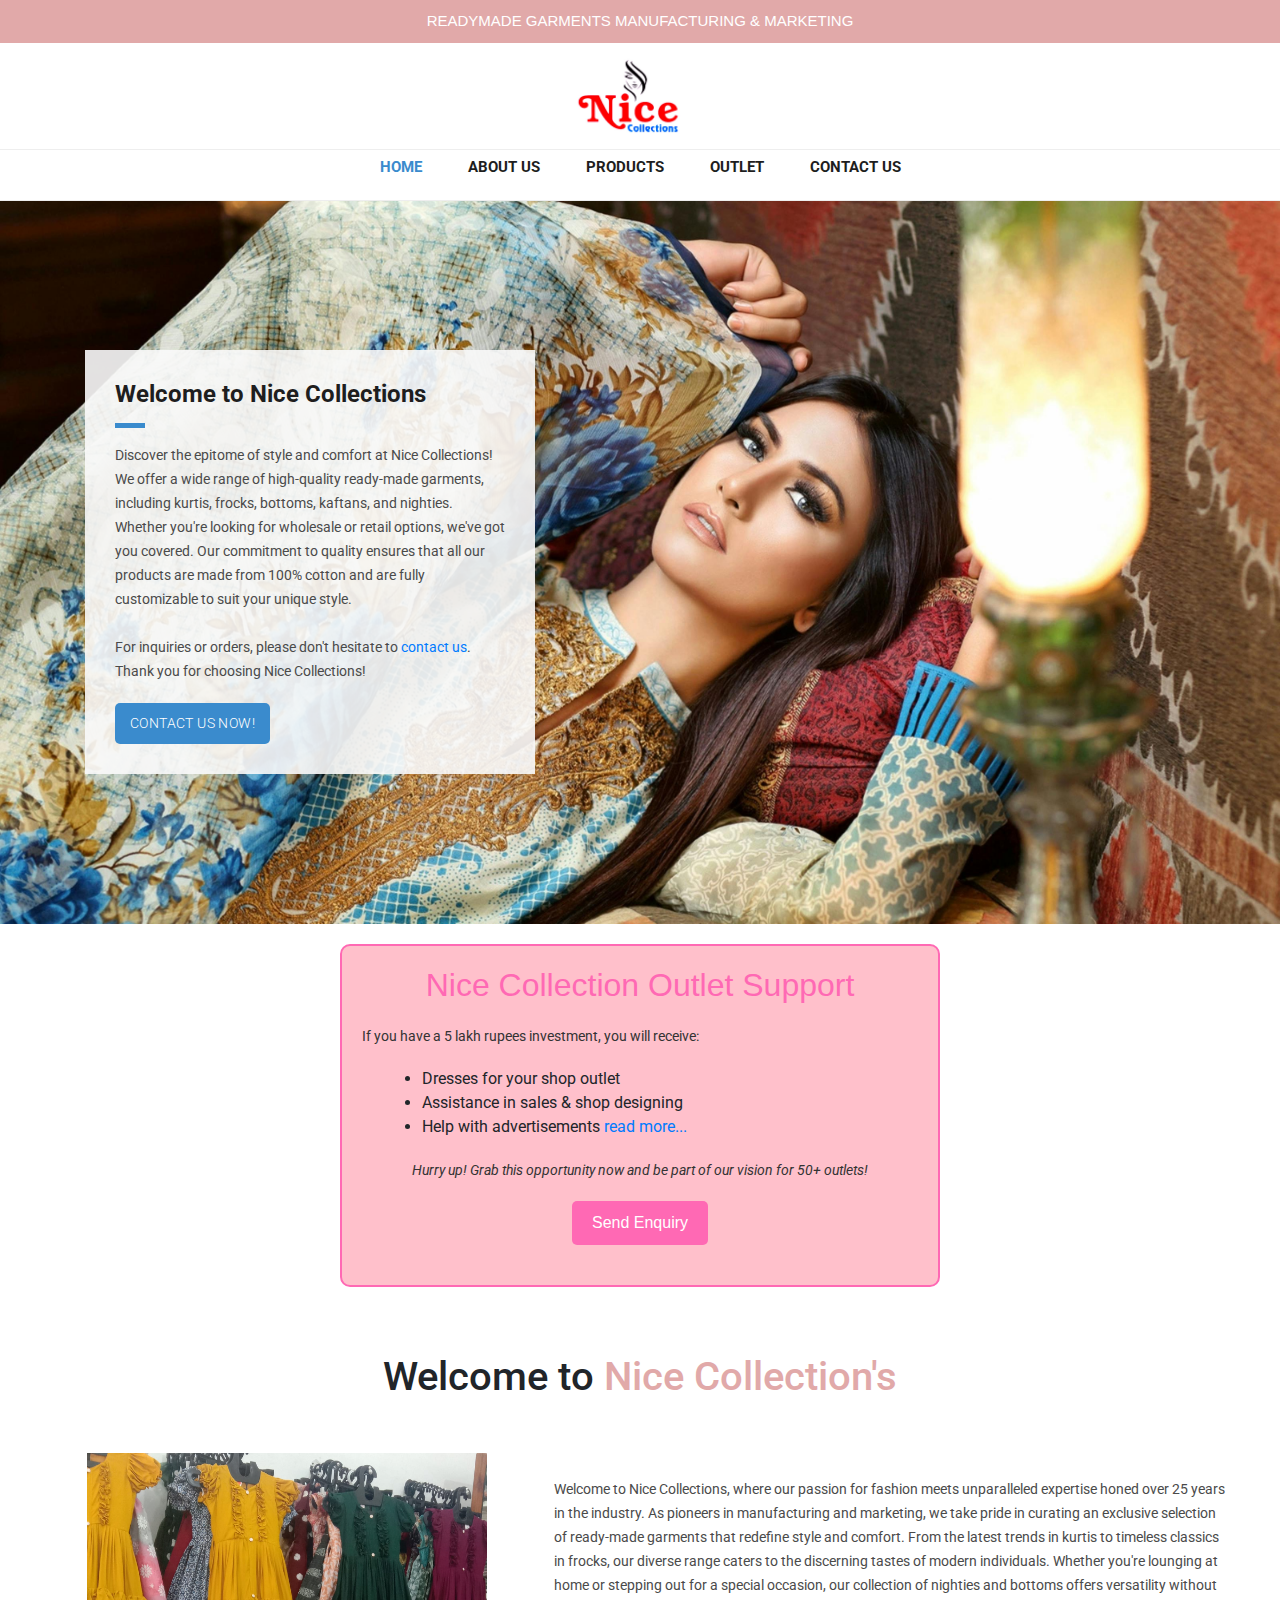
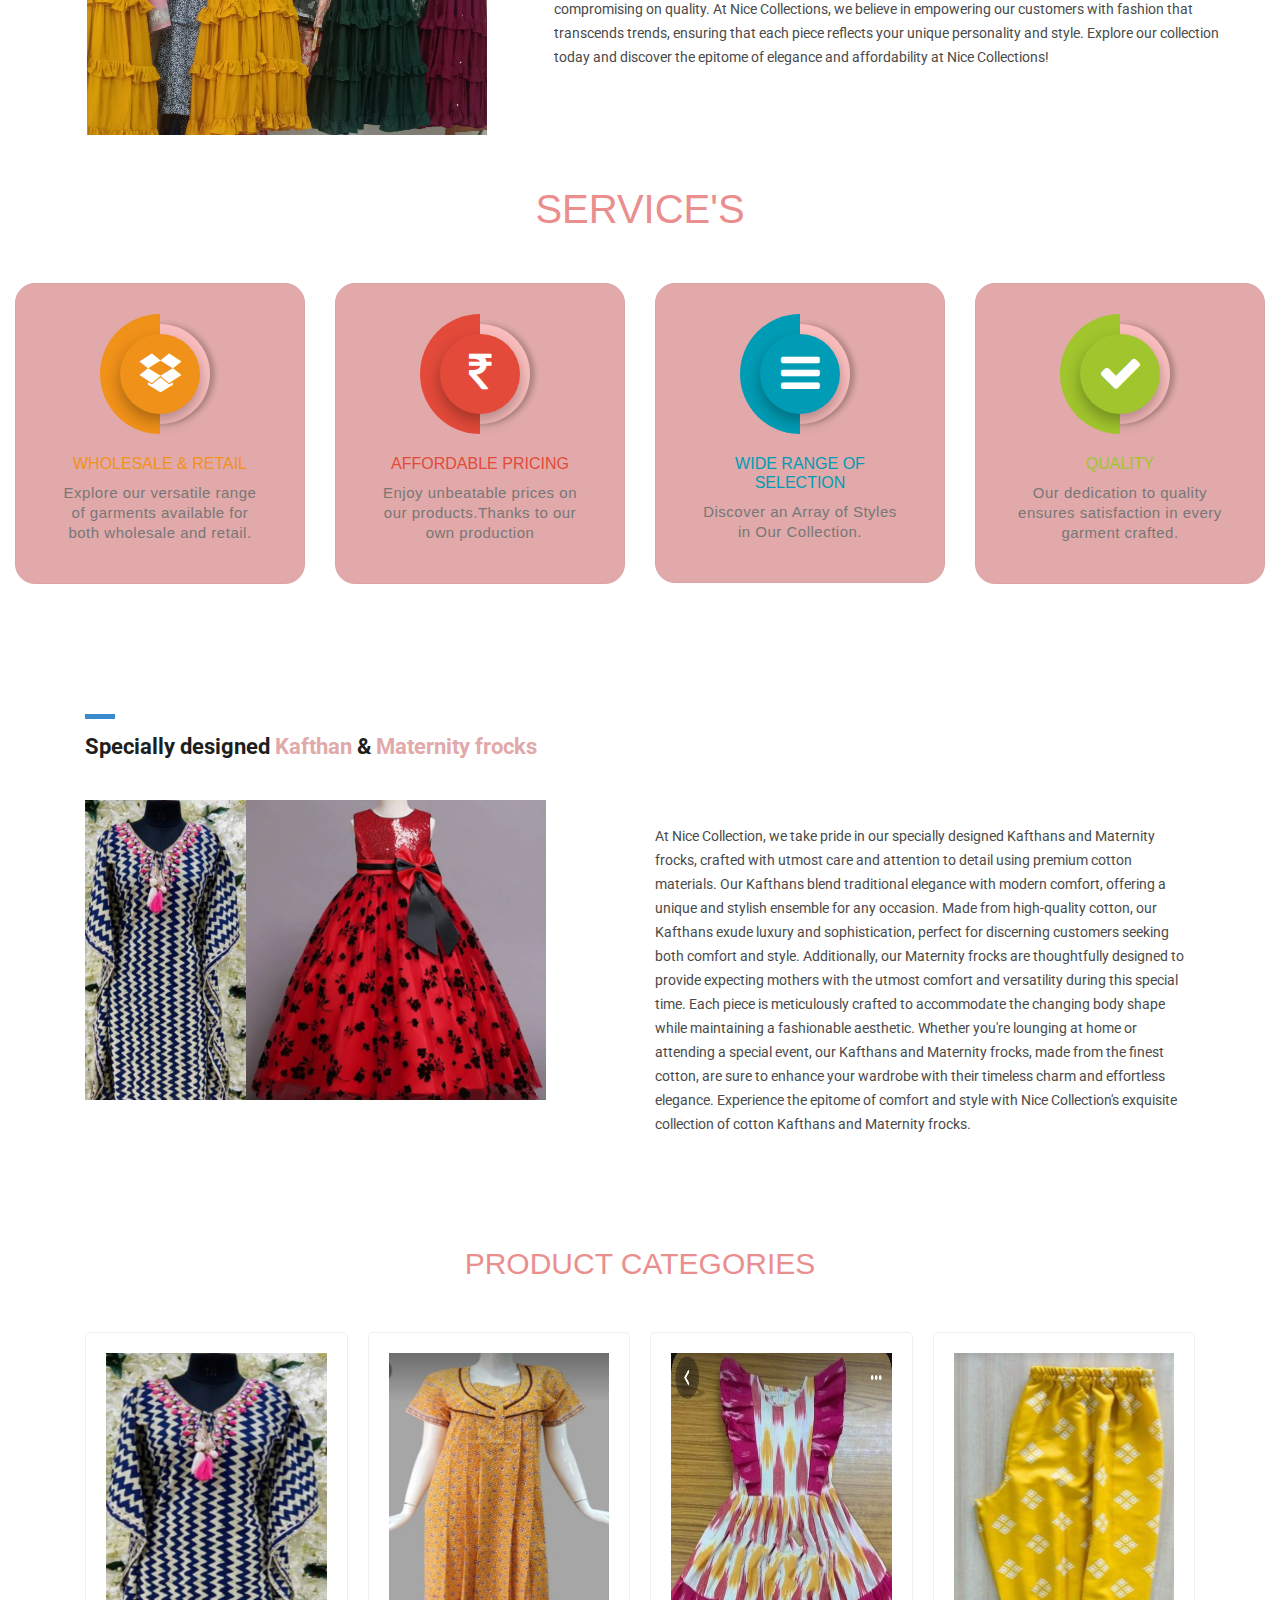
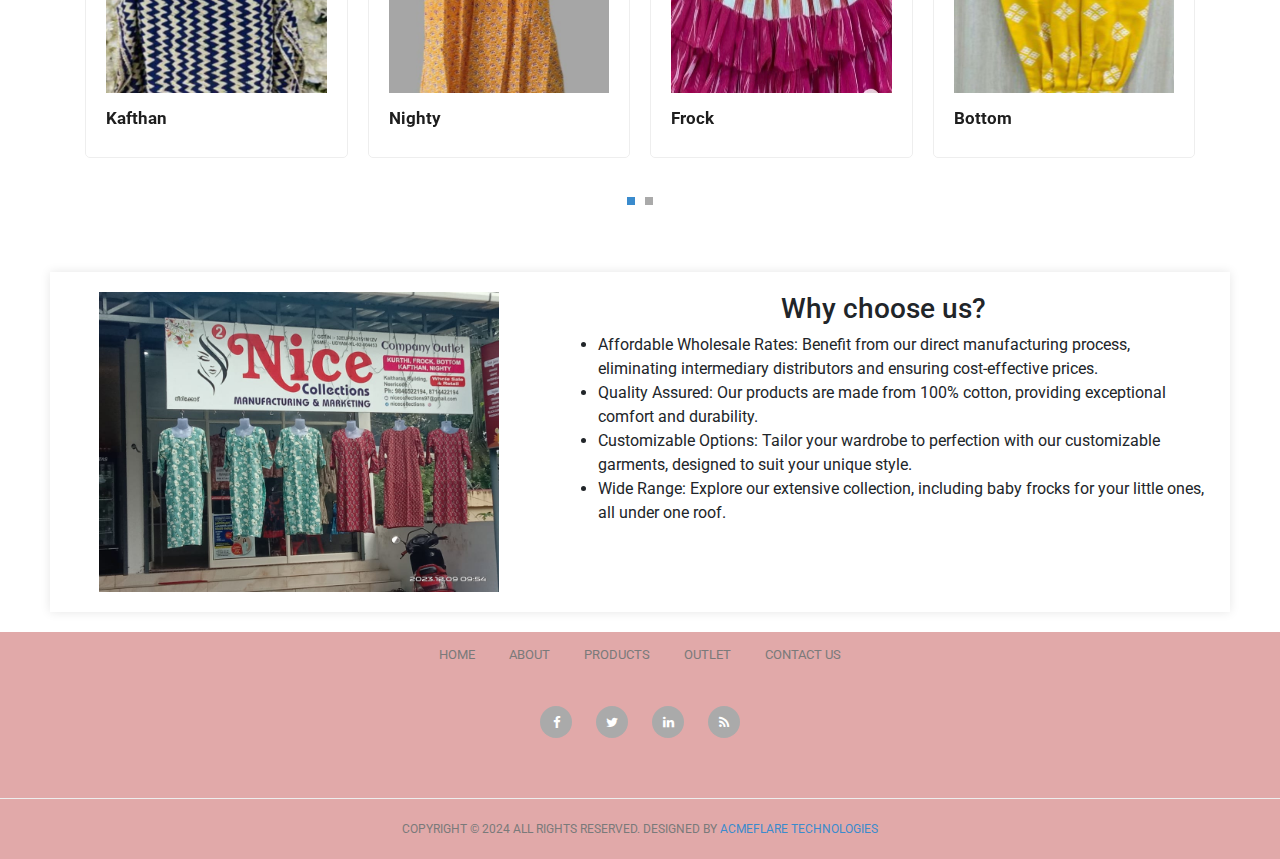
==== commit f9260a72: "update" ====
--- a/index.html
+++ b/index.html
@@ -126,7 +126,7 @@
   <ul>
       <li>Dresses for your shop outlet</li>
       <li>Assistance in sales & shop designing </li>
-      <li>Help with advertisements  <a href="/factory.html">read more...</a></li>
+      <li>Help with advertisements  <a href="/factory.html#outletbox">read more...</a></li>
   </ul>
   <p class="hurry">Hurry up! Grab this opportunity now and be part of our vision for 50+ outlets!</p>
   <button class="enquiry-button">Send Enquiry</button>
@@ -217,7 +217,46 @@
 </div>
 </div>
 
-<!--  -->
+<!-- feat start -->
+<div class="about-page">
+  <div class="container">
+    <div class="row">
+      <div class="col-md-12">
+        <div class="section-heading">
+          <div class="line-dec"></div>
+          <h1>Specially designed <span style="color: #e1a9a9;">Kafthan</span>  & <span style="color: #e1a9a9;">Maternity frocks</span> </h1>
+        </div>
+      </div>
+      <div class="col-md-6">
+        <div class="left-image" style="display: flex;">
+          <img src="assets/images/newimges/k6.jpg" style="max-height: 300px;" alt="" />
+          <img src="assets/images/newimges/f4.jpg" style="max-height: 300px;" alt="" />
+        </div>
+      </div>
+      <div class="col-md-6">
+        <div class="right-content mt-4">
+         
+          <p>
+            At Nice Collection, we take pride in our specially designed Kafthans and Maternity frocks, crafted with utmost care and attention
+             to detail using premium cotton materials. Our Kafthans blend traditional elegance with modern comfort, offering a unique and 
+             stylish ensemble for any occasion. Made from high-quality cotton, our Kafthans exude luxury and sophistication, perfect for 
+             discerning customers seeking both comfort and style. Additionally, our Maternity frocks are thoughtfully designed to provide 
+             expecting mothers with the utmost comfort and versatility during this special time. Each piece is meticulously crafted to 
+             accommodate the changing body shape while maintaining a fashionable aesthetic. Whether you're lounging at home or attending
+              a special event, our Kafthans and Maternity frocks, made from the finest cotton, are sure to enhance your wardrobe with their
+               timeless charm and effortless elegance. Experience the epitome of comfort and style with Nice Collection's exquisite collection of cotton Kafthans and Maternity frocks.
+
+
+          </p>
+        
+     
+        </div>
+      </div>
+    </div>
+  </div>
+</div>
+
+<!-- feat end -->
 
 <div class="featured-items mt-4">
   <div class="container">
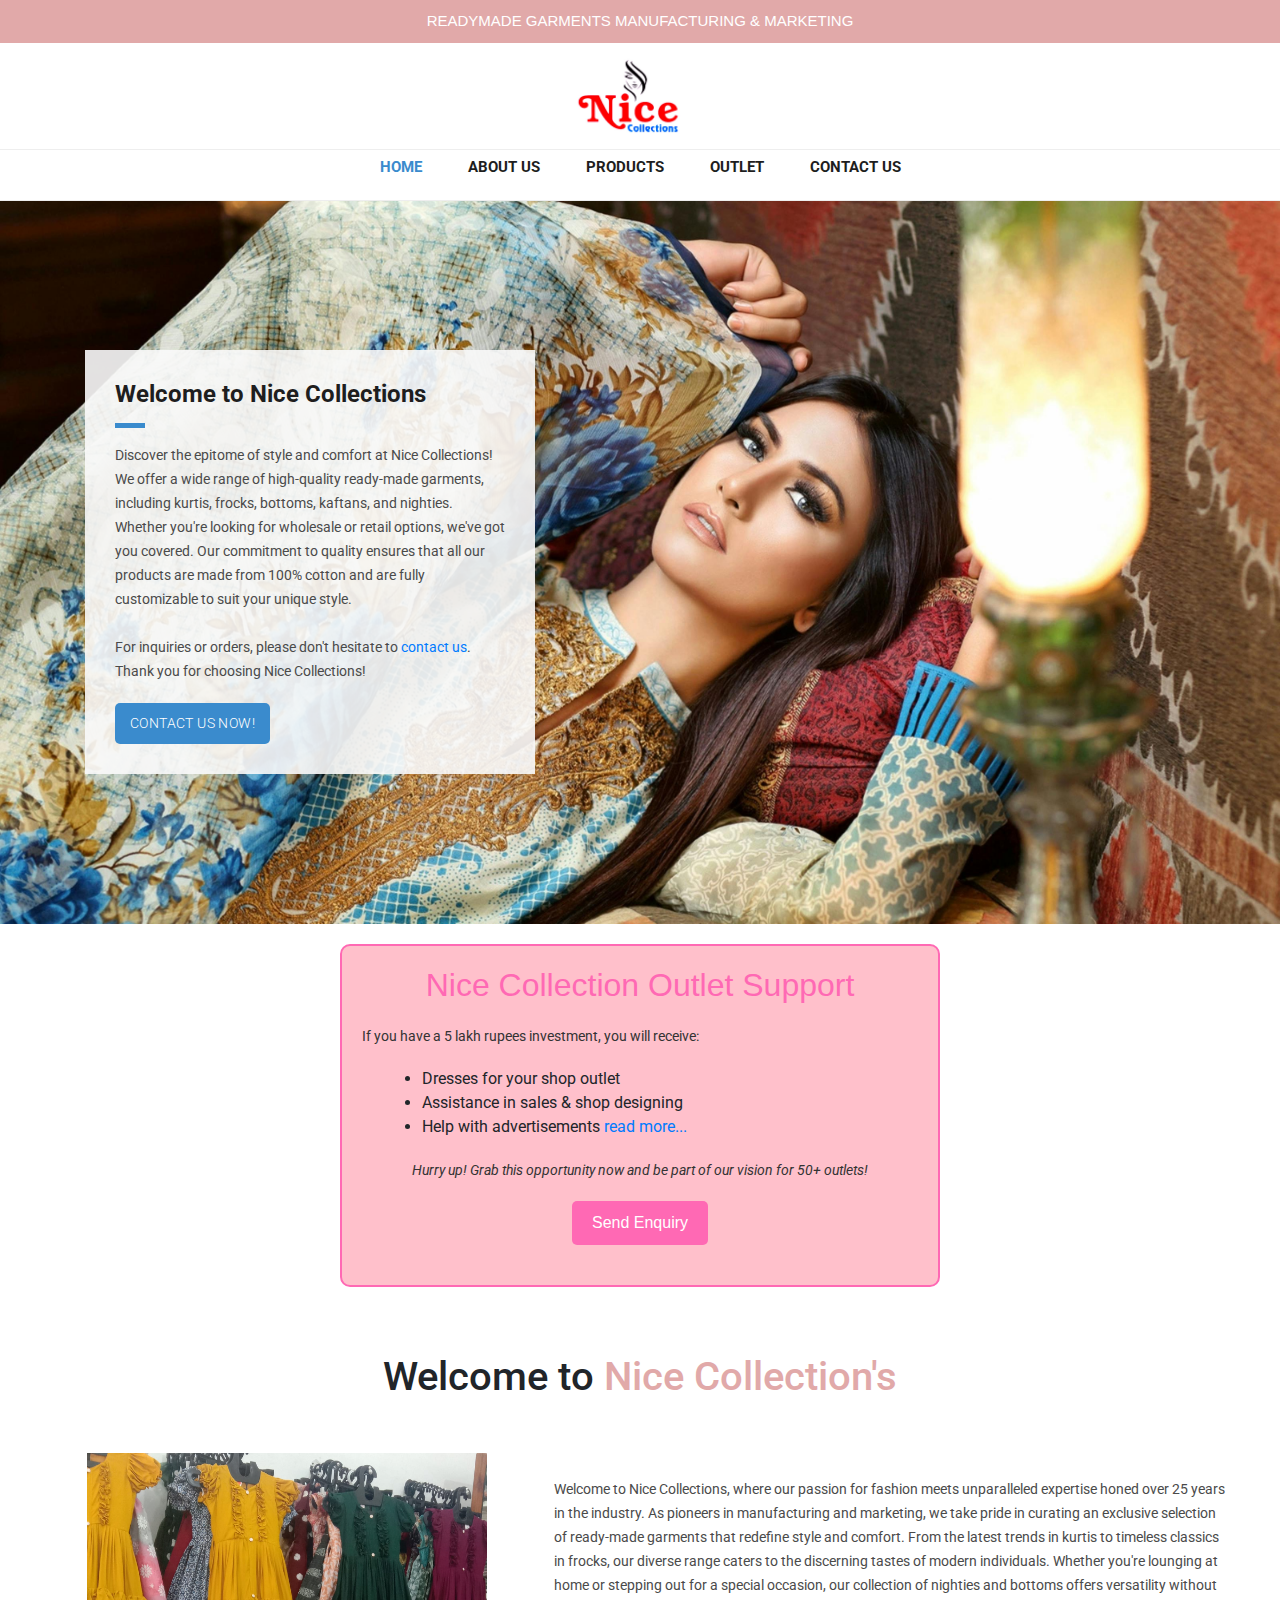
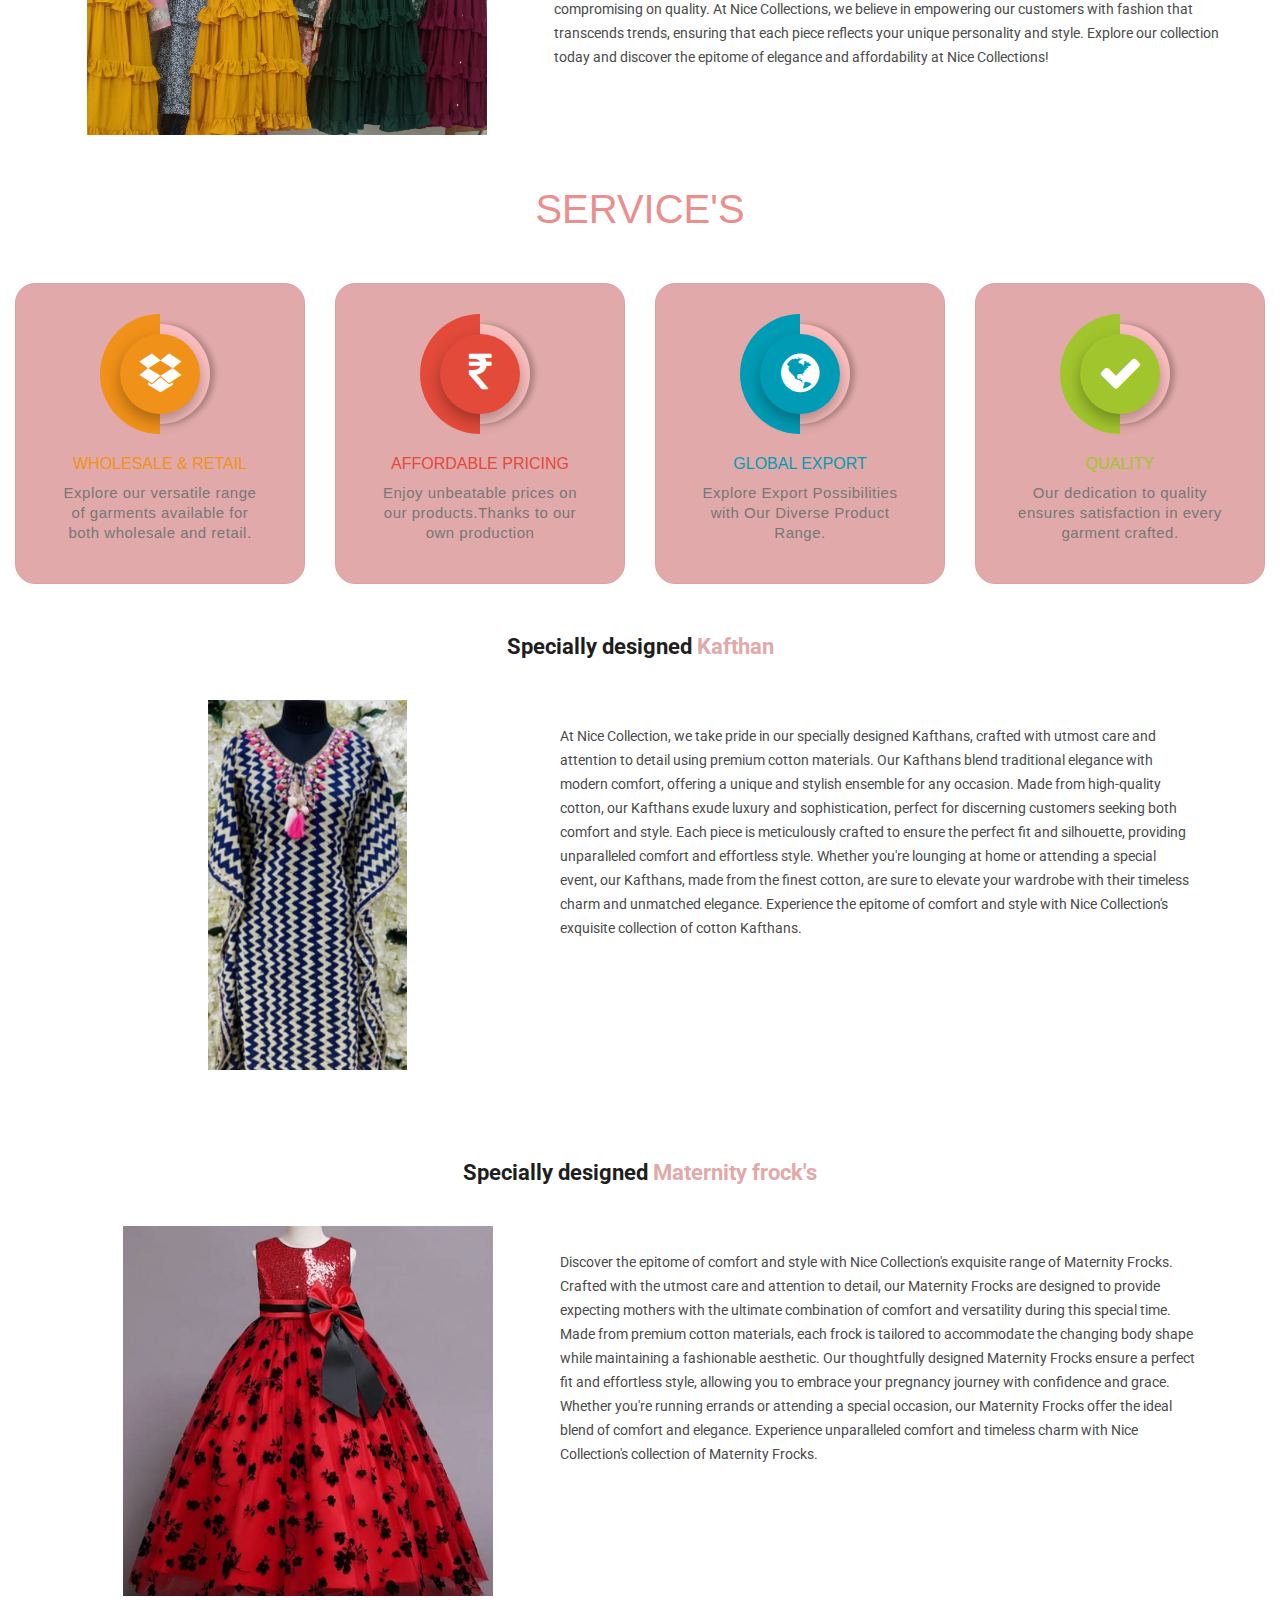
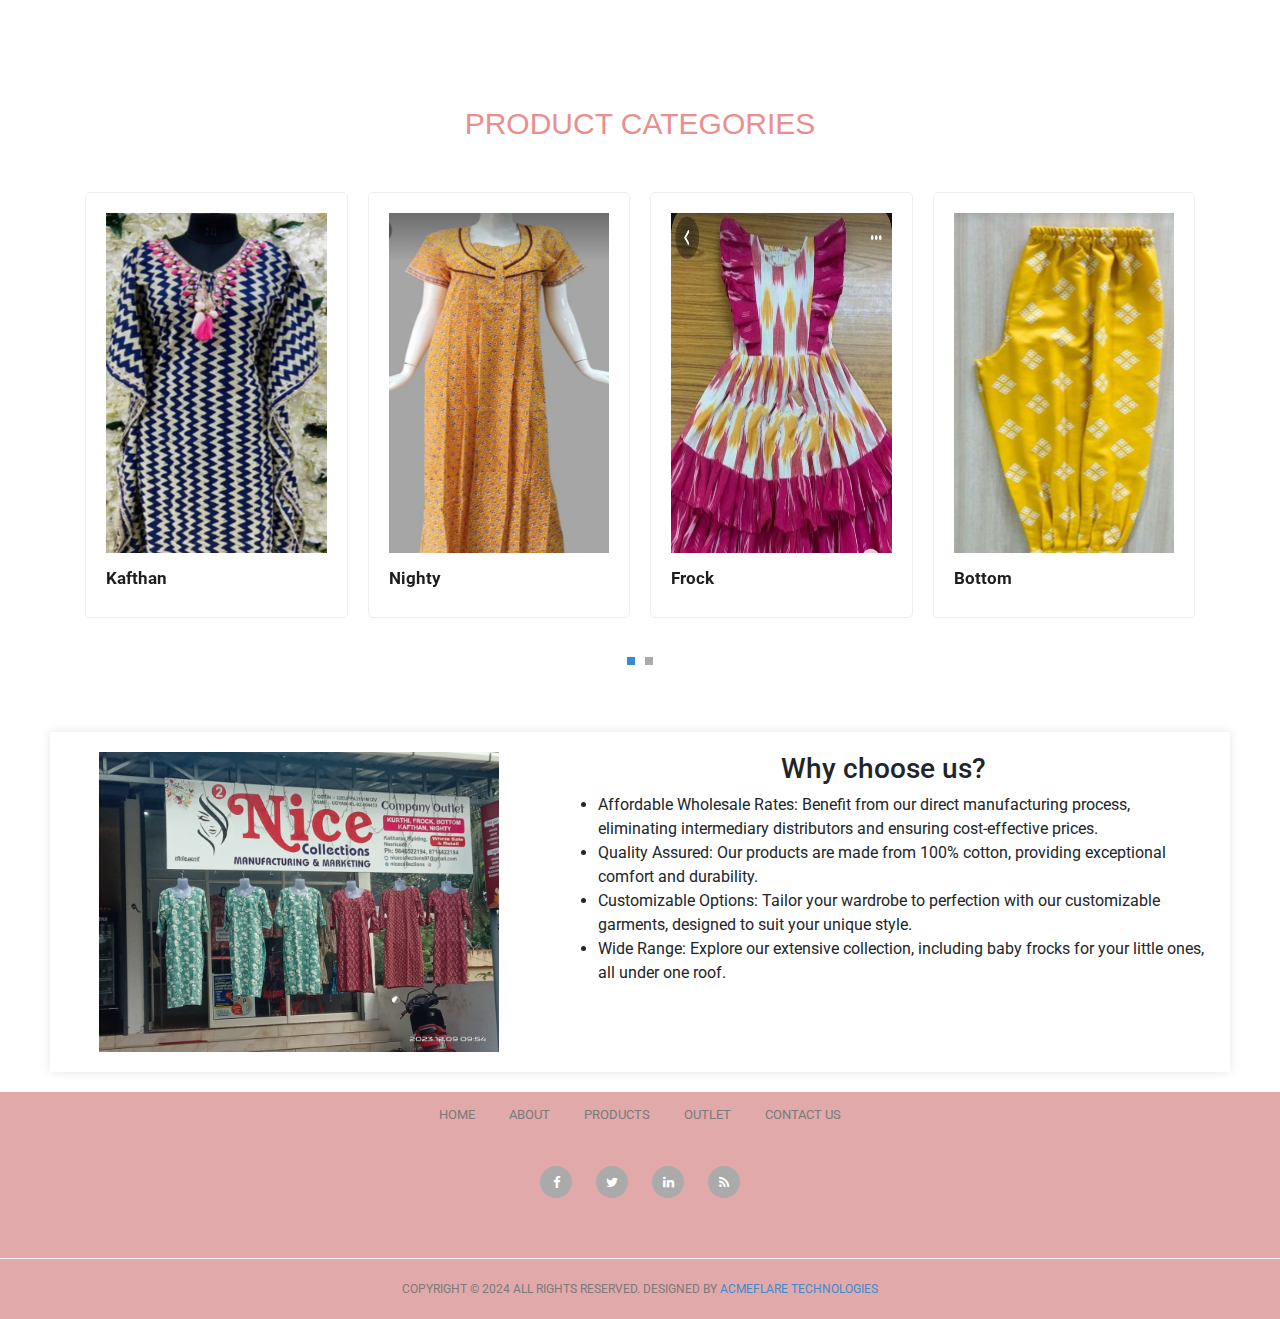
==== commit 330f2252: "update" ====
--- a/index.html
+++ b/index.html
@@ -136,7 +136,7 @@
 
 
 
-<div class="welcome-home ">
+<div class="welcome-home " >
   <div class="container-main">
     <div class="row">
 <div class="col-md-12" style="text-align: center;">
@@ -195,14 +195,15 @@
   <div class="col-md-3 col-sm-6">
     <div class="serviceBox blue">
       <div class="service-icon">
-        <span><i class="fa fa-navicon (alias)"></i></span>
-      </div>
-      <h3 class="title">Wide Range of Selection</h3>
+        <span><i class="fa fa-globe"></i></span>
+      </div>
+      <h3 class="title">Global Export </h3>
       <p class="description">
-        Discover an Array of Styles in Our Collection.
+        Explore Export Possibilities with Our Diverse Product Range.
       </p>
     </div>
   </div>
+  
   <div class="col-md-3 col-sm-6">
     <div class="serviceBox green">
       <div class="service-icon">
@@ -218,33 +219,58 @@
 </div>
 
 <!-- feat start -->
-<div class="about-page">
+<div class="about-page" style="margin-top:-30px !important ;">
   <div class="container">
     <div class="row">
-      <div class="col-md-12">
+      <div class="col-md-12" style="text-align: center;">
         <div class="section-heading">
-          <div class="line-dec"></div>
-          <h1>Specially designed <span style="color: #e1a9a9;">Kafthan</span>  & <span style="color: #e1a9a9;">Maternity frocks</span> </h1>
-        </div>
-      </div>
-      <div class="col-md-6">
-        <div class="left-image" style="display: flex;">
-          <img src="assets/images/newimges/k6.jpg" style="max-height: 300px;" alt="" />
-          <img src="assets/images/newimges/f4.jpg" style="max-height: 300px;" alt="" />
-        </div>
-      </div>
-      <div class="col-md-6">
+      
+          <h1>Specially designed <span style="color: #e1a9a9;">Kafthan</span>  </h1>
+        </div>
+      </div>
+      <div class="col-md-5">
+        <div class="left-image" style="display: flex;justify-content: center;">
+          <img src="assets/images/newimges/k6.jpg" style="max-height: 370px;" alt="" />
+          
+        </div>
+      </div>
+      <div class="col-md-7">
         <div class="right-content mt-4">
          
           <p>
-            At Nice Collection, we take pride in our specially designed Kafthans and Maternity frocks, crafted with utmost care and attention
-             to detail using premium cotton materials. Our Kafthans blend traditional elegance with modern comfort, offering a unique and 
-             stylish ensemble for any occasion. Made from high-quality cotton, our Kafthans exude luxury and sophistication, perfect for 
-             discerning customers seeking both comfort and style. Additionally, our Maternity frocks are thoughtfully designed to provide 
-             expecting mothers with the utmost comfort and versatility during this special time. Each piece is meticulously crafted to 
-             accommodate the changing body shape while maintaining a fashionable aesthetic. Whether you're lounging at home or attending
-              a special event, our Kafthans and Maternity frocks, made from the finest cotton, are sure to enhance your wardrobe with their
-               timeless charm and effortless elegance. Experience the epitome of comfort and style with Nice Collection's exquisite collection of cotton Kafthans and Maternity frocks.
+            At Nice Collection, we take pride in our specially designed Kafthans, crafted with utmost care and attention to detail using premium cotton materials. Our Kafthans blend traditional elegance with modern comfort, offering a unique and stylish ensemble for any occasion. Made from high-quality cotton, our Kafthans exude luxury and sophistication, perfect for discerning customers seeking both comfort and style. Each piece is meticulously crafted to ensure the perfect fit and silhouette, providing unparalleled comfort and effortless style. Whether you're lounging at home or attending a special event, our Kafthans, made from the finest cotton, are sure to elevate your wardrobe with their timeless charm and unmatched elegance. Experience the epitome of comfort and style with Nice Collection's exquisite collection of cotton Kafthans.
+          </p>
+        
+     
+        </div>
+      </div>
+    </div>
+  </div>
+</div>
+
+<div class="about-page" style="margin-top:-70px !important ;">
+  <div class="container">
+    <div class="row">
+      <div class="col-md-12" style="text-align: center;">
+        <div class="section-heading">
+          
+          <h1>Specially designed <span style="color: #e1a9a9;">Maternity frock's</span>  </h1>
+        </div>
+      </div>
+      <div class="col-md-5">
+        <div class="left-image" style="display: flex;justify-content: center;">
+          <img src="assets/images/newimges/f4.jpg" style="max-height: 370px;" alt="" />
+          
+        </div>
+      </div>
+      <div class="col-md-7">
+        <div class="right-content mt-4">
+         
+          <p>
+        
+
+
+Discover the epitome of comfort and style with Nice Collection's exquisite range of Maternity Frocks. Crafted with the utmost care and attention to detail, our Maternity Frocks are designed to provide expecting mothers with the ultimate combination of comfort and versatility during this special time. Made from premium cotton materials, each frock is tailored to accommodate the changing body shape while maintaining a fashionable aesthetic. Our thoughtfully designed Maternity Frocks ensure a perfect fit and effortless style, allowing you to embrace your pregnancy journey with confidence and grace. Whether you're running errands or attending a special occasion, our Maternity Frocks offer the ideal blend of comfort and elegance. Experience unparalleled comfort and timeless charm with Nice Collection's collection of Maternity Frocks.
 
 
           </p>
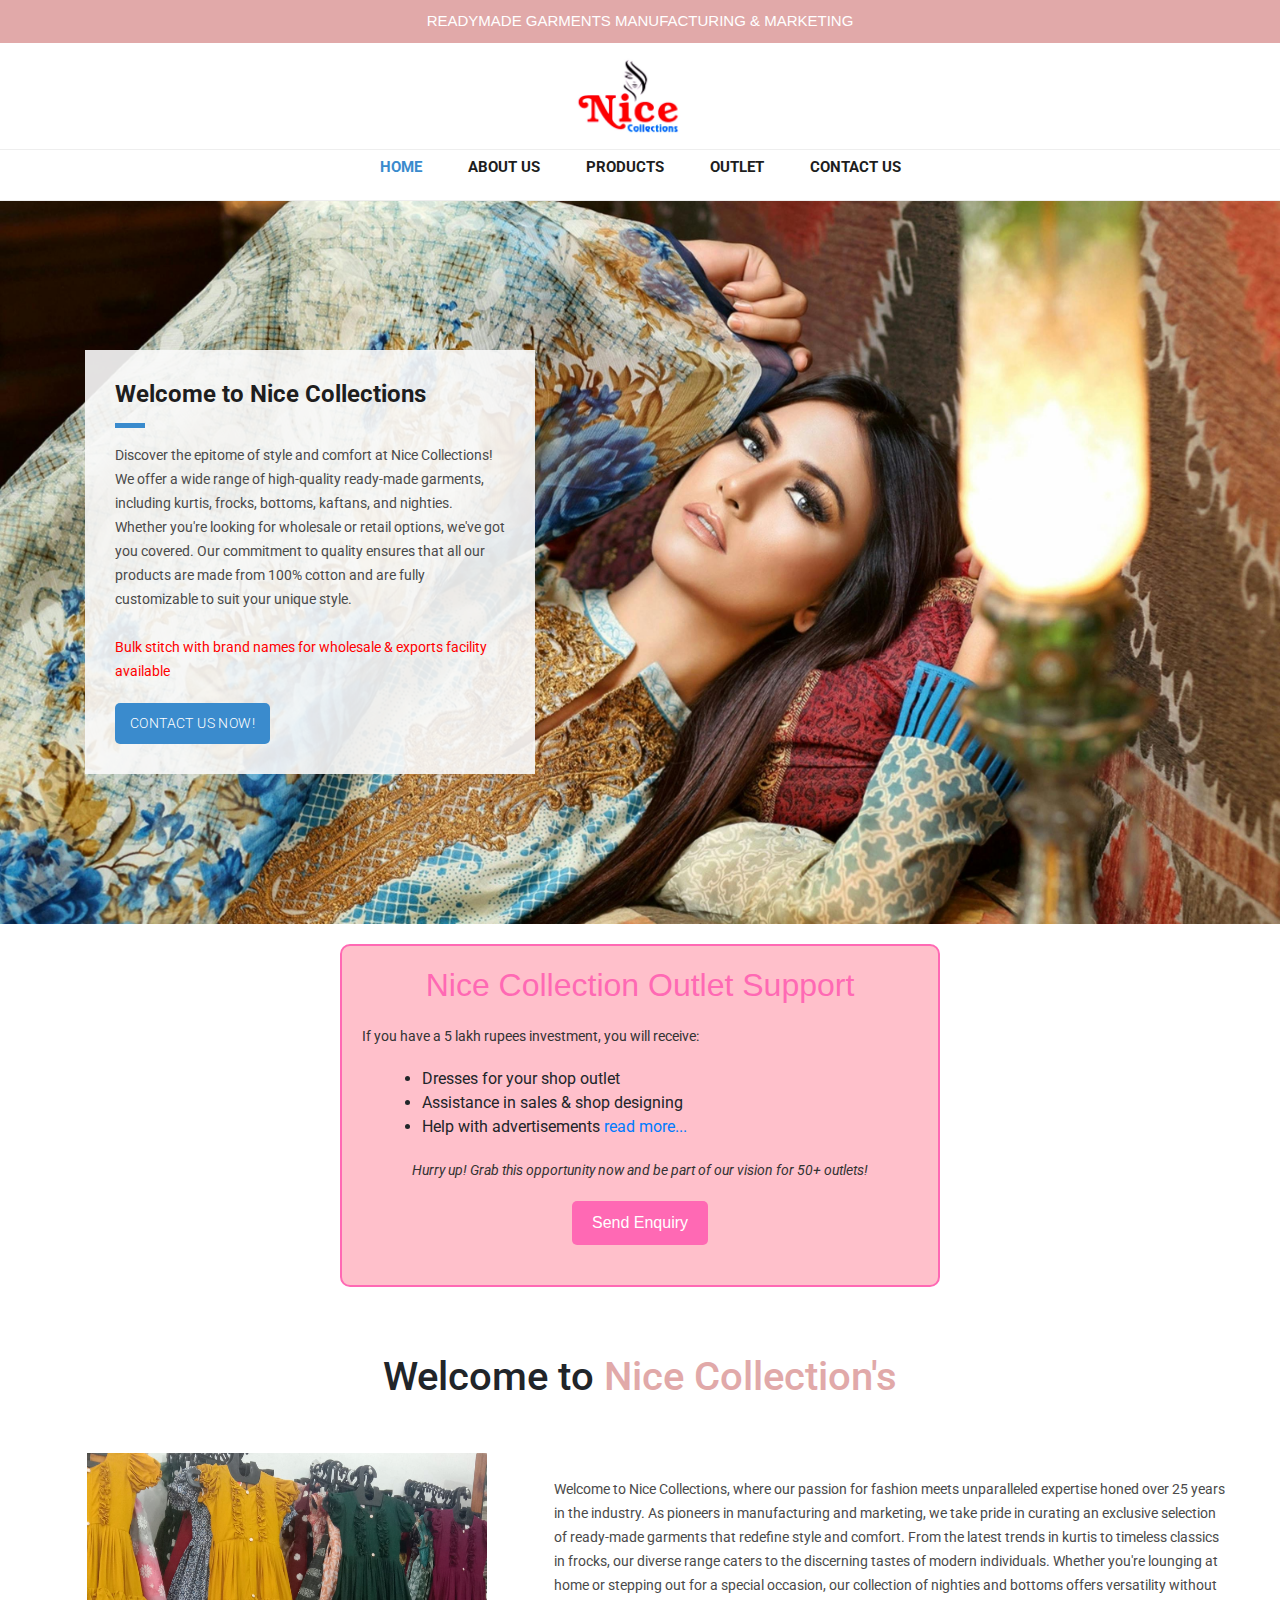
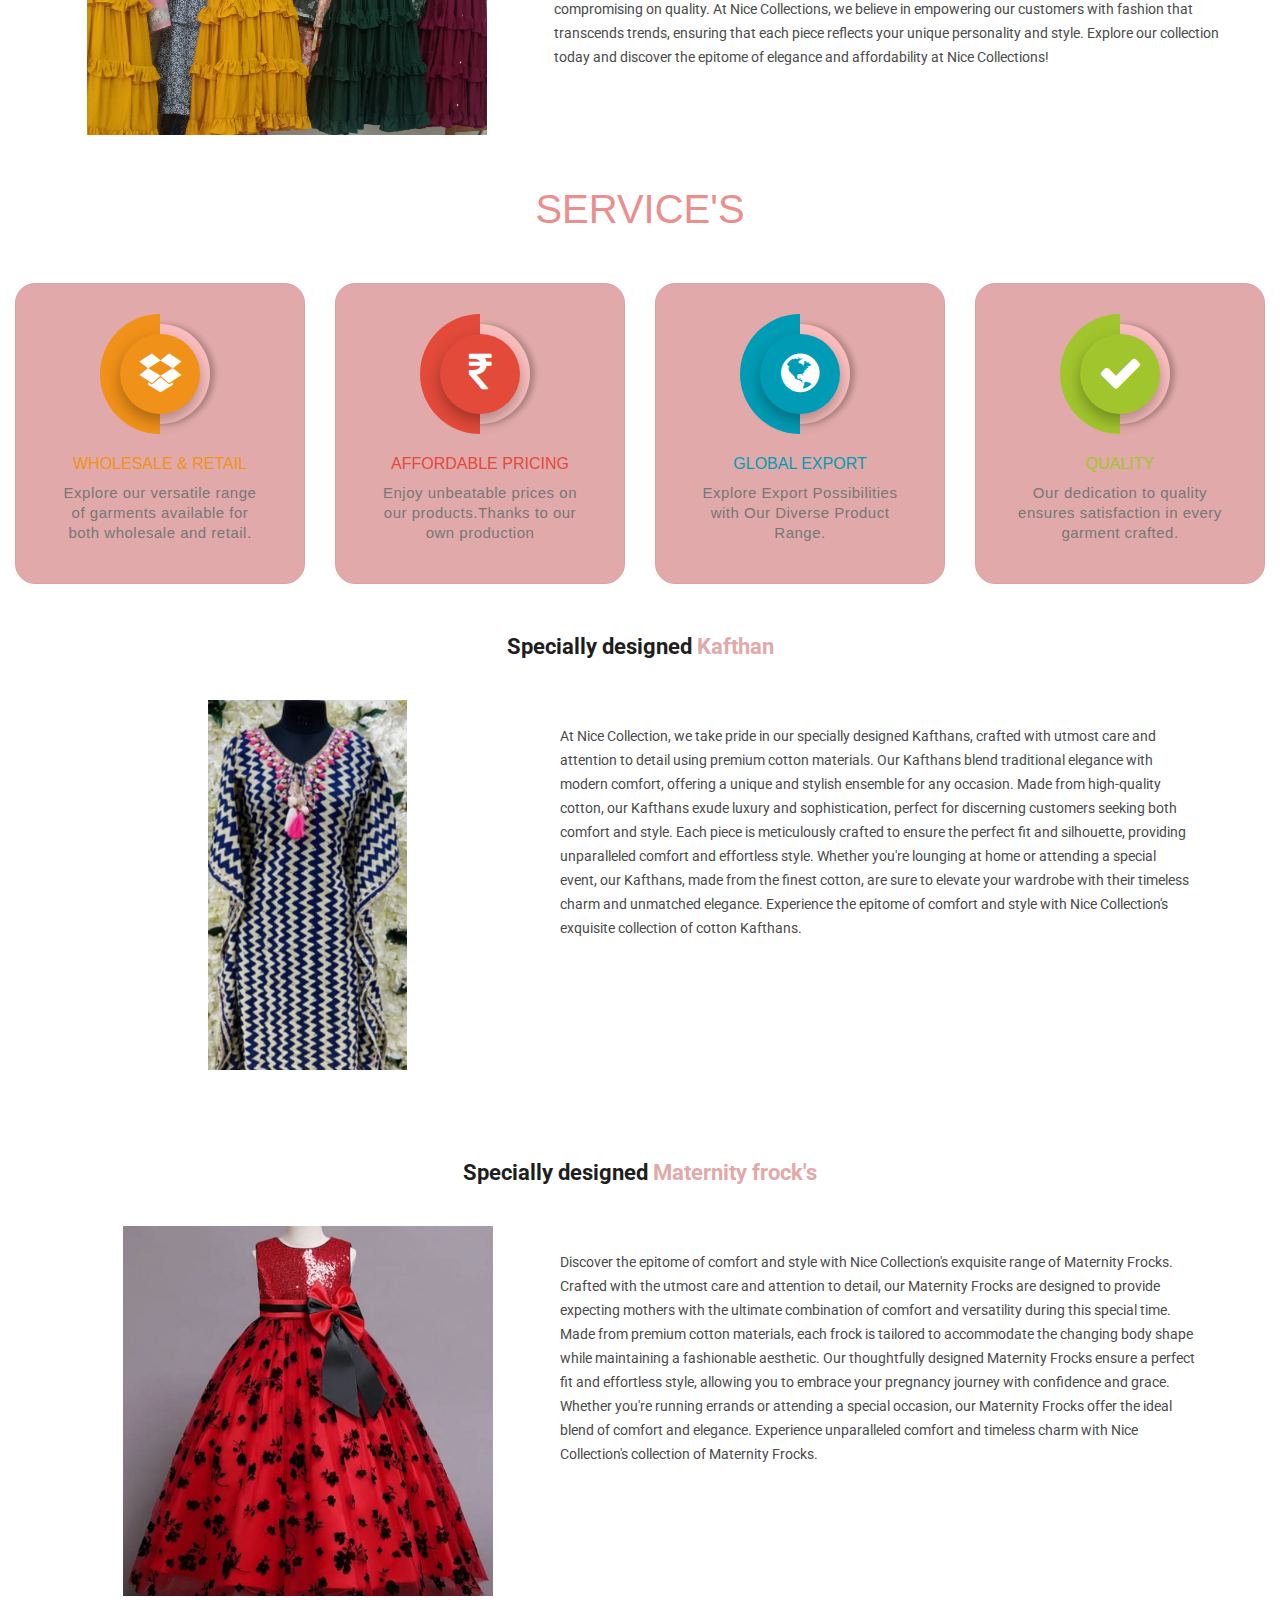
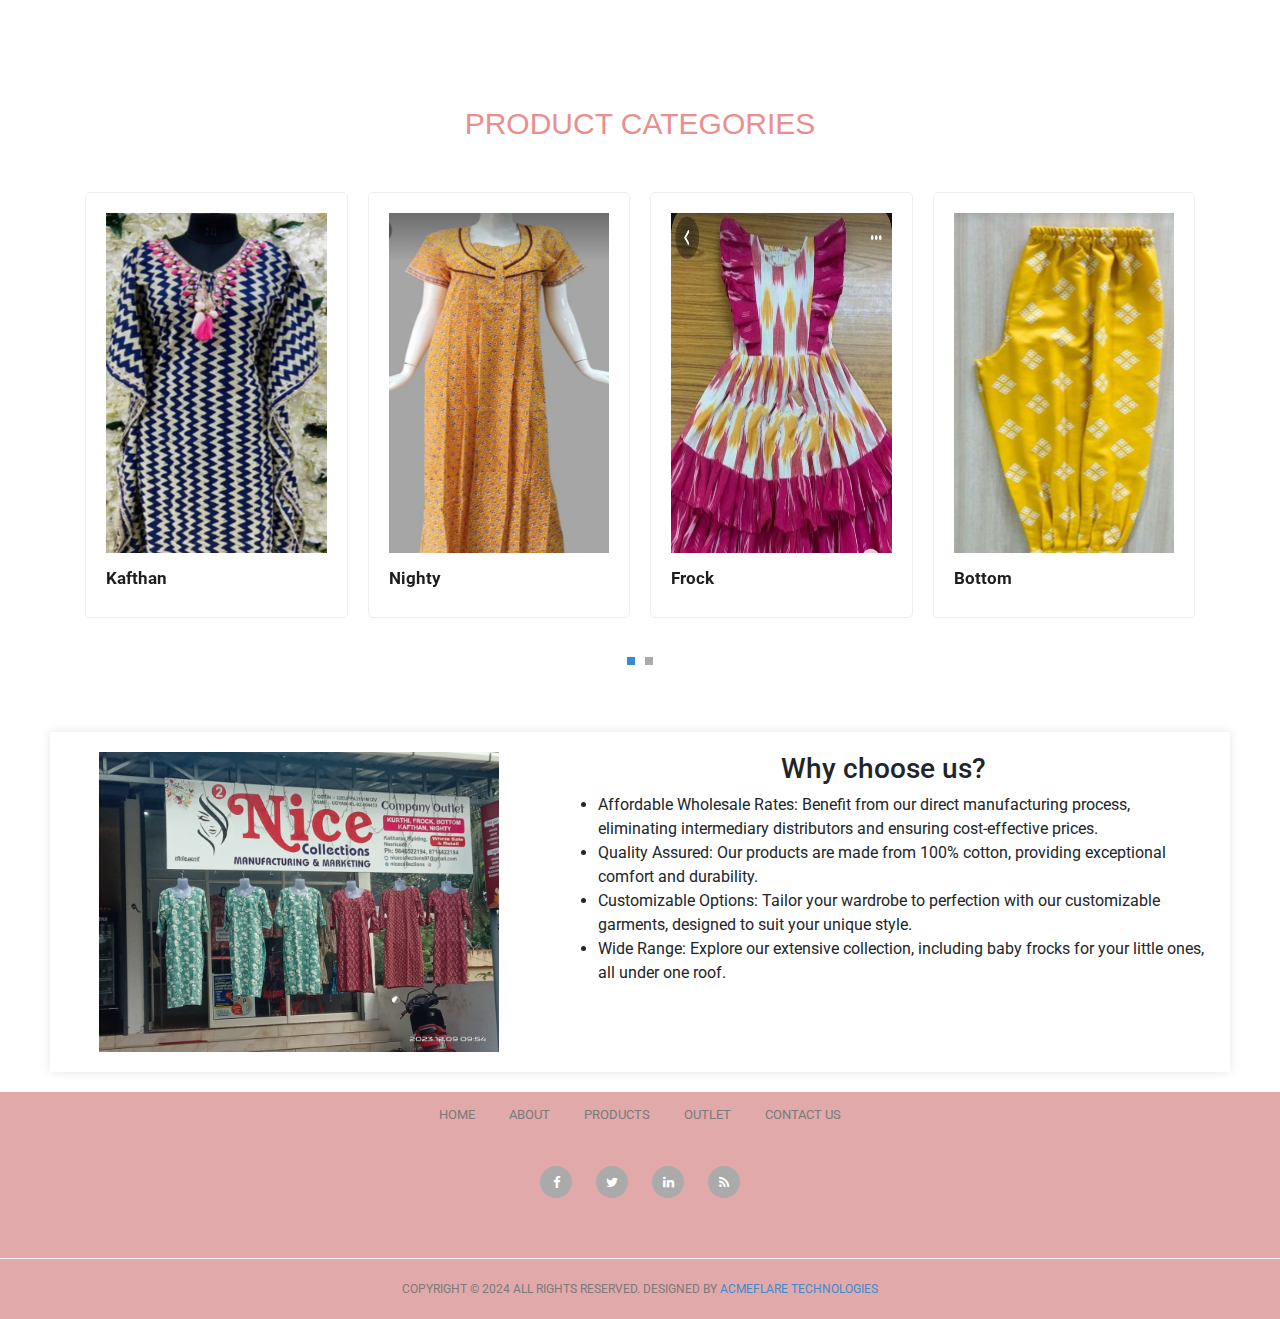
==== commit c1922e71: "update" ====
--- a/index.html
+++ b/index.html
@@ -105,8 +105,9 @@
                 Discover the epitome of style and comfort at Nice Collections! We offer a wide range of high-quality ready-made garments,
                  including kurtis, frocks, bottoms, kaftans, and nighties. Whether you're looking for wholesale or retail options, 
                  we've got you covered. Our commitment to quality ensures that all our products are made from 100% cotton and are fully 
-                 customizable to suit your unique style. <br /><br />For inquiries or orders, please don't hesitate to 
-                <a rel="nofollow" href="contact.html">contact us</a>. Thank you for choosing Nice Collections!
+                 customizable to suit your unique style. <br /><br />
+                 
+               <span style="color: red;">Bulk stitch with brand names for wholesale & exports facility available </span>
               </p>
               <div class="main-button" >
                 <a href="contact.html">Contact us Now!</a>
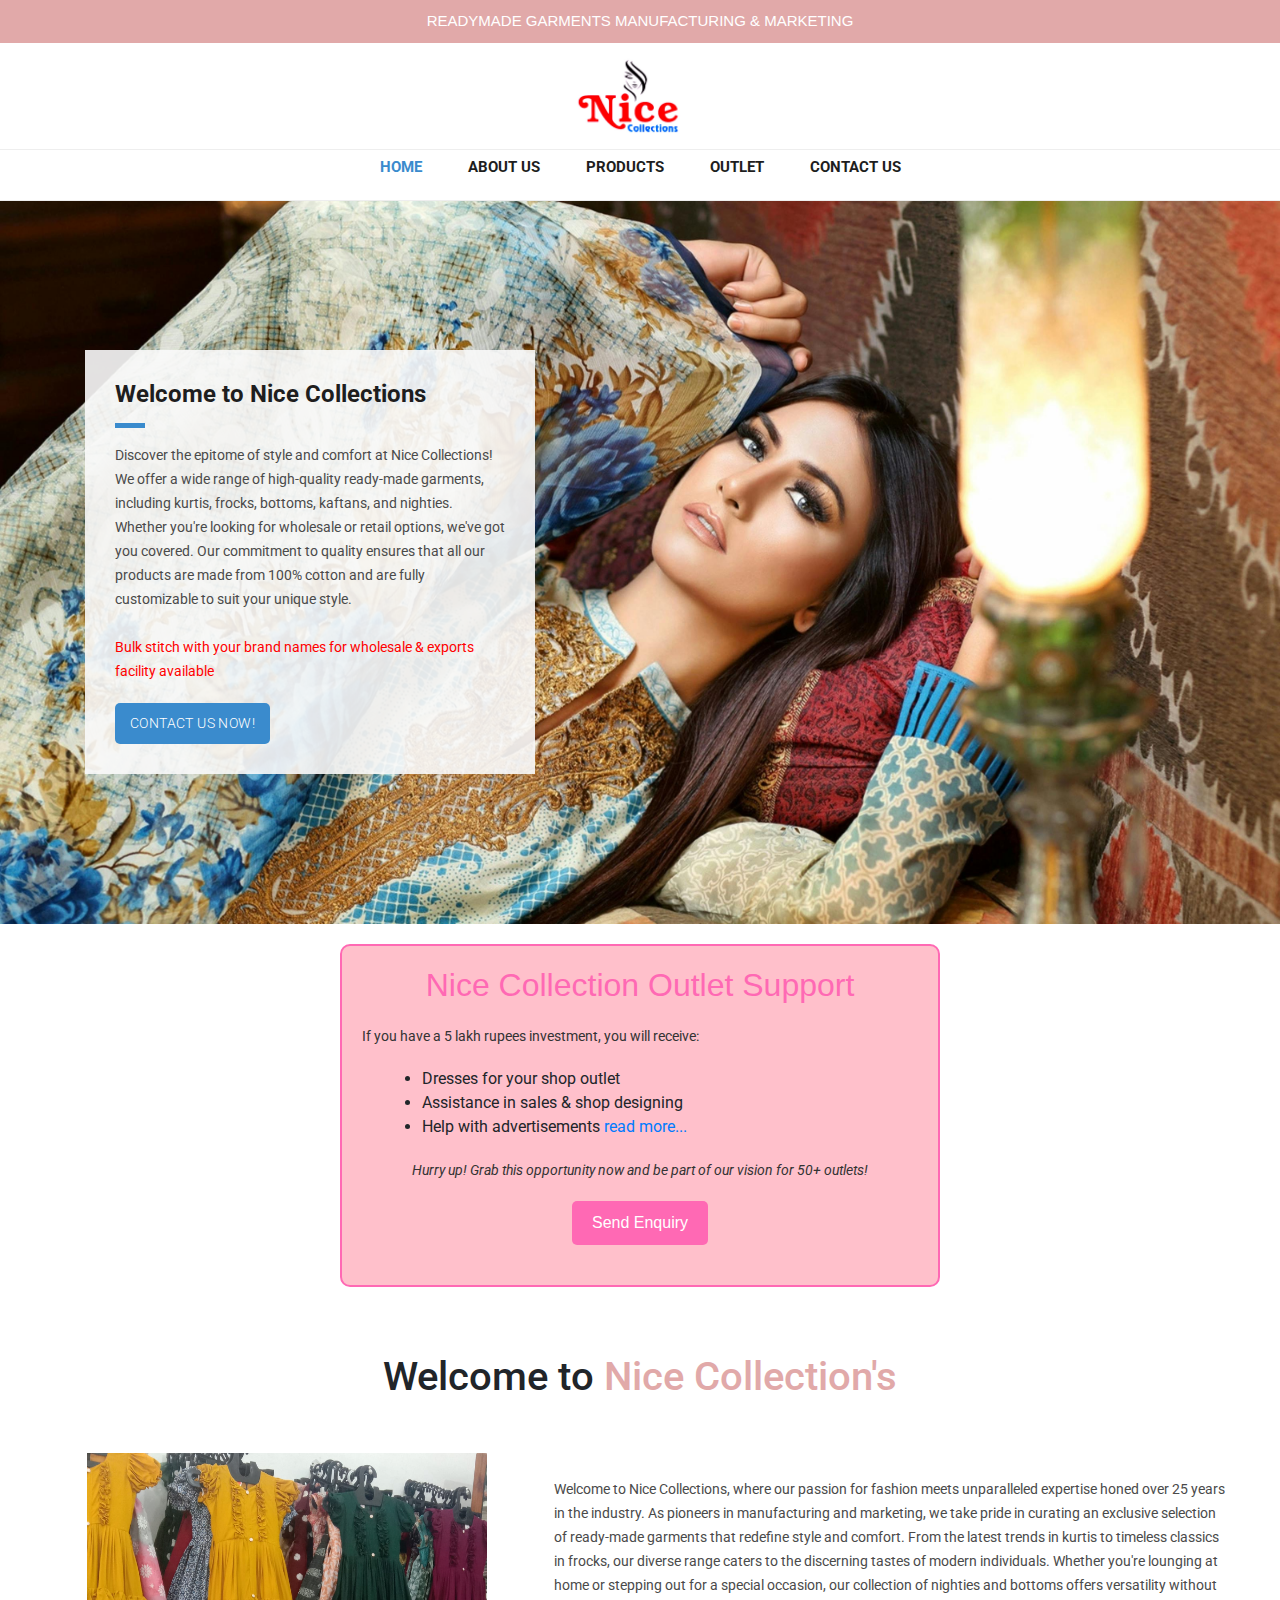
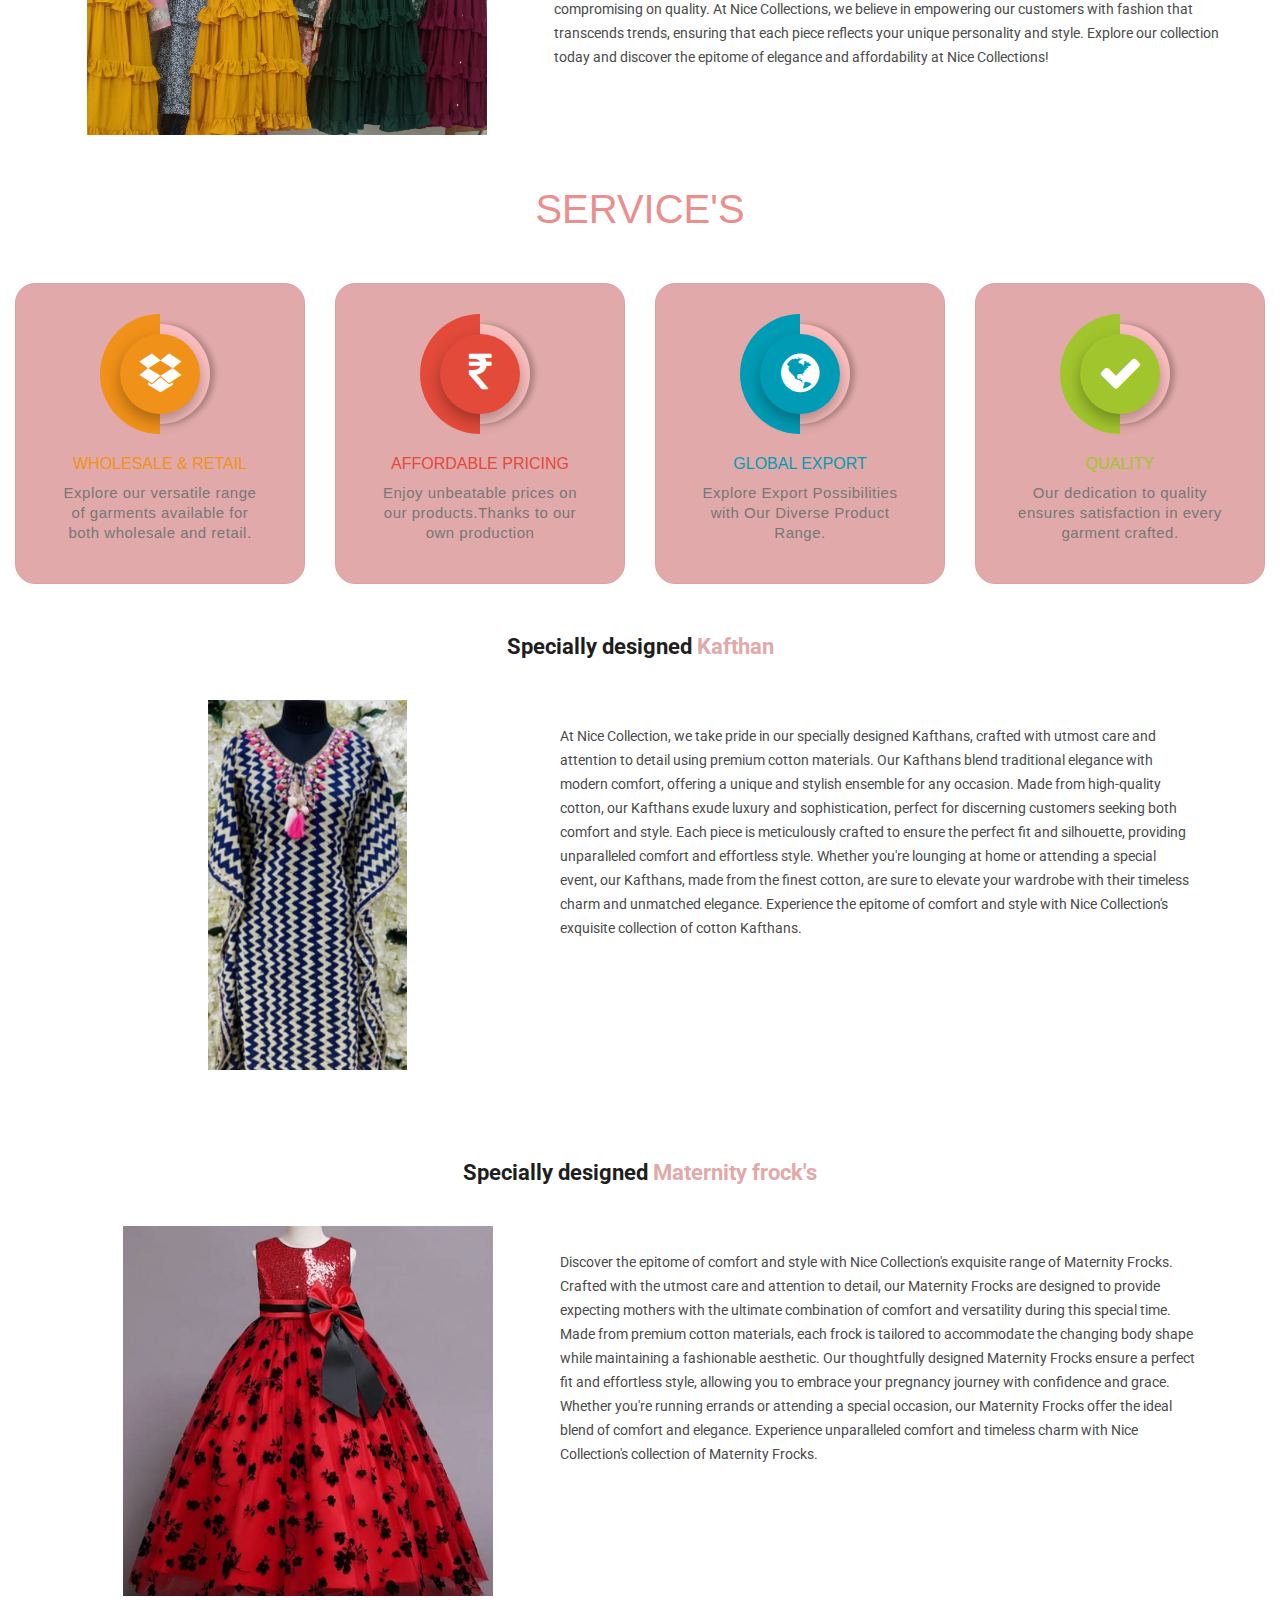
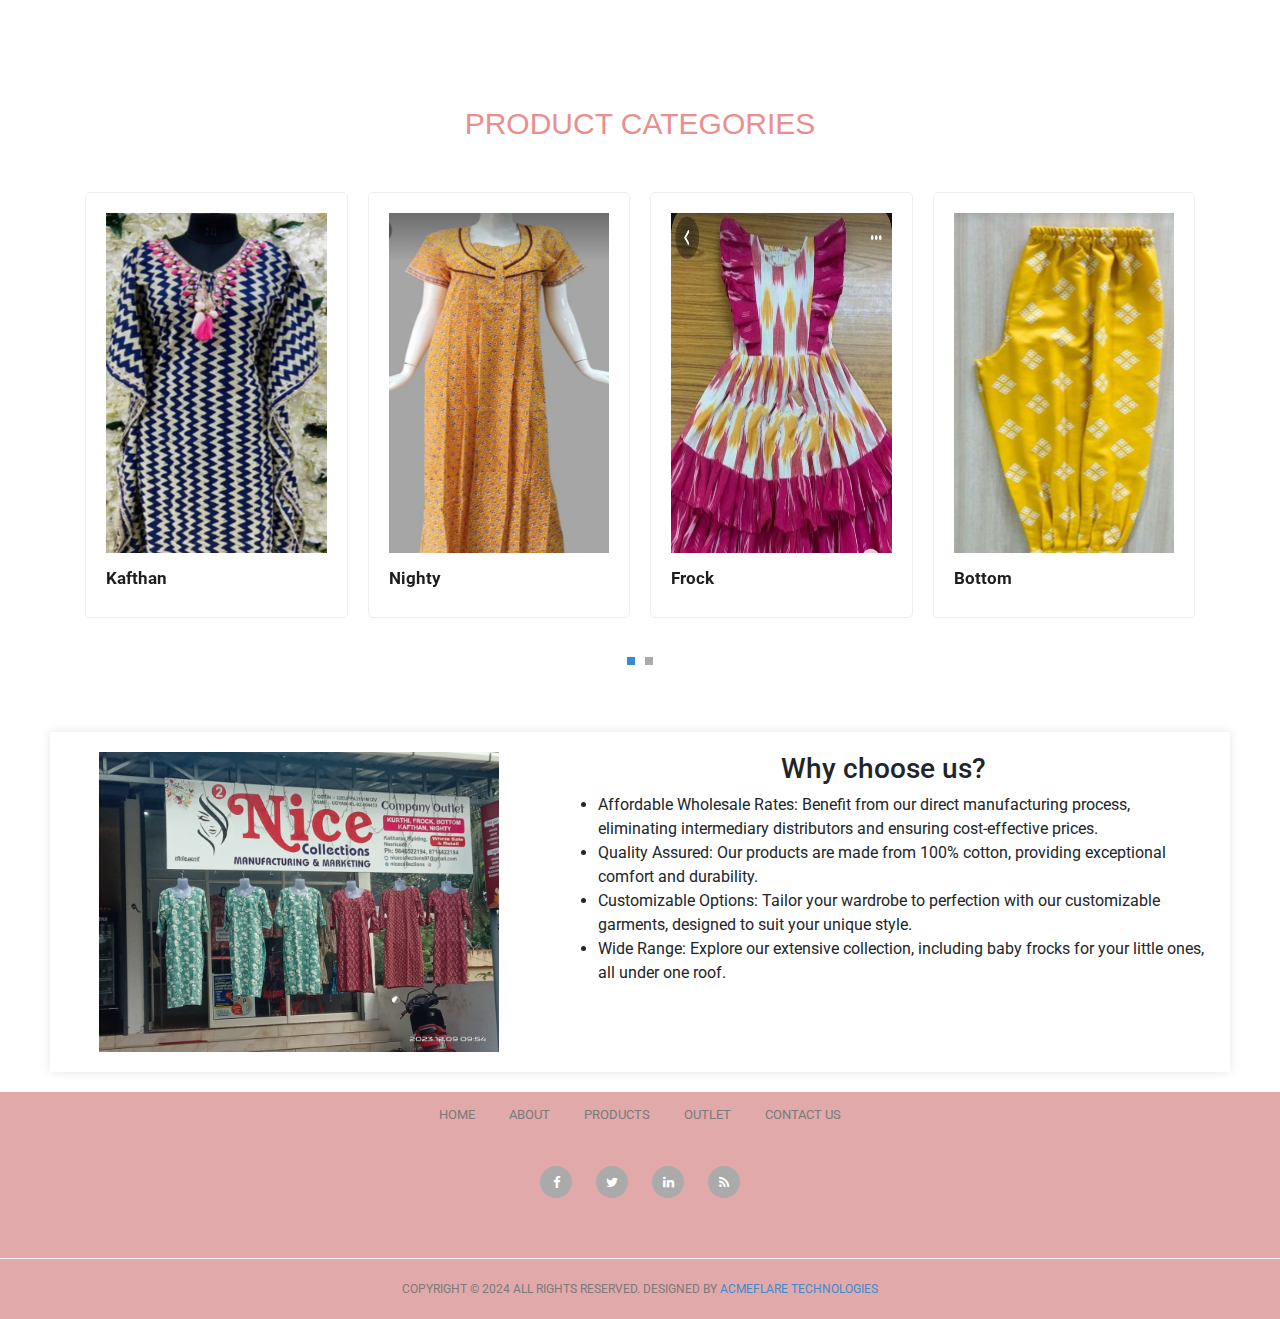
==== commit 53016217: "update" ====
--- a/index.html
+++ b/index.html
@@ -107,7 +107,7 @@
                  we've got you covered. Our commitment to quality ensures that all our products are made from 100% cotton and are fully 
                  customizable to suit your unique style. <br /><br />
                  
-               <span style="color: red;">Bulk stitch with brand names for wholesale & exports facility available </span>
+               <span style="color: red;">Bulk stitch with your brand names for wholesale & exports facility available </span>
               </p>
               <div class="main-button" >
                 <a href="contact.html">Contact us Now!</a>
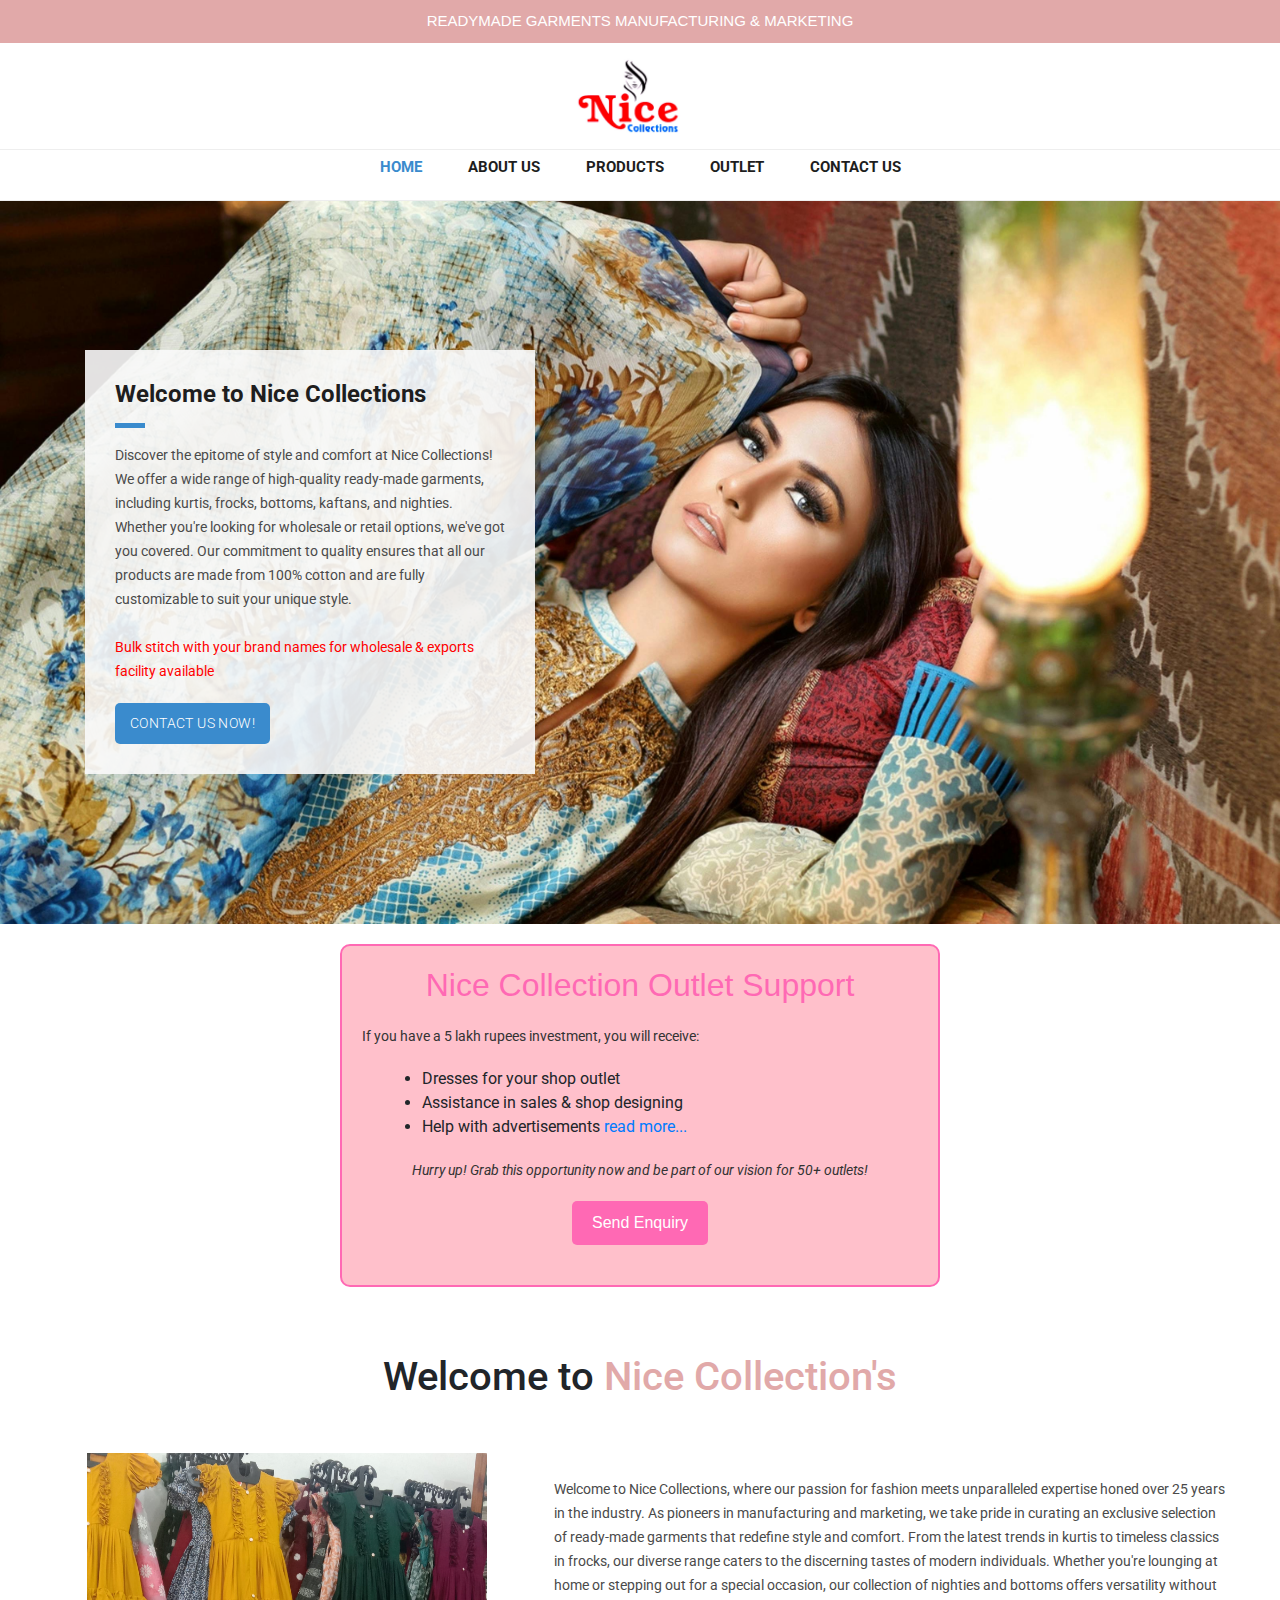
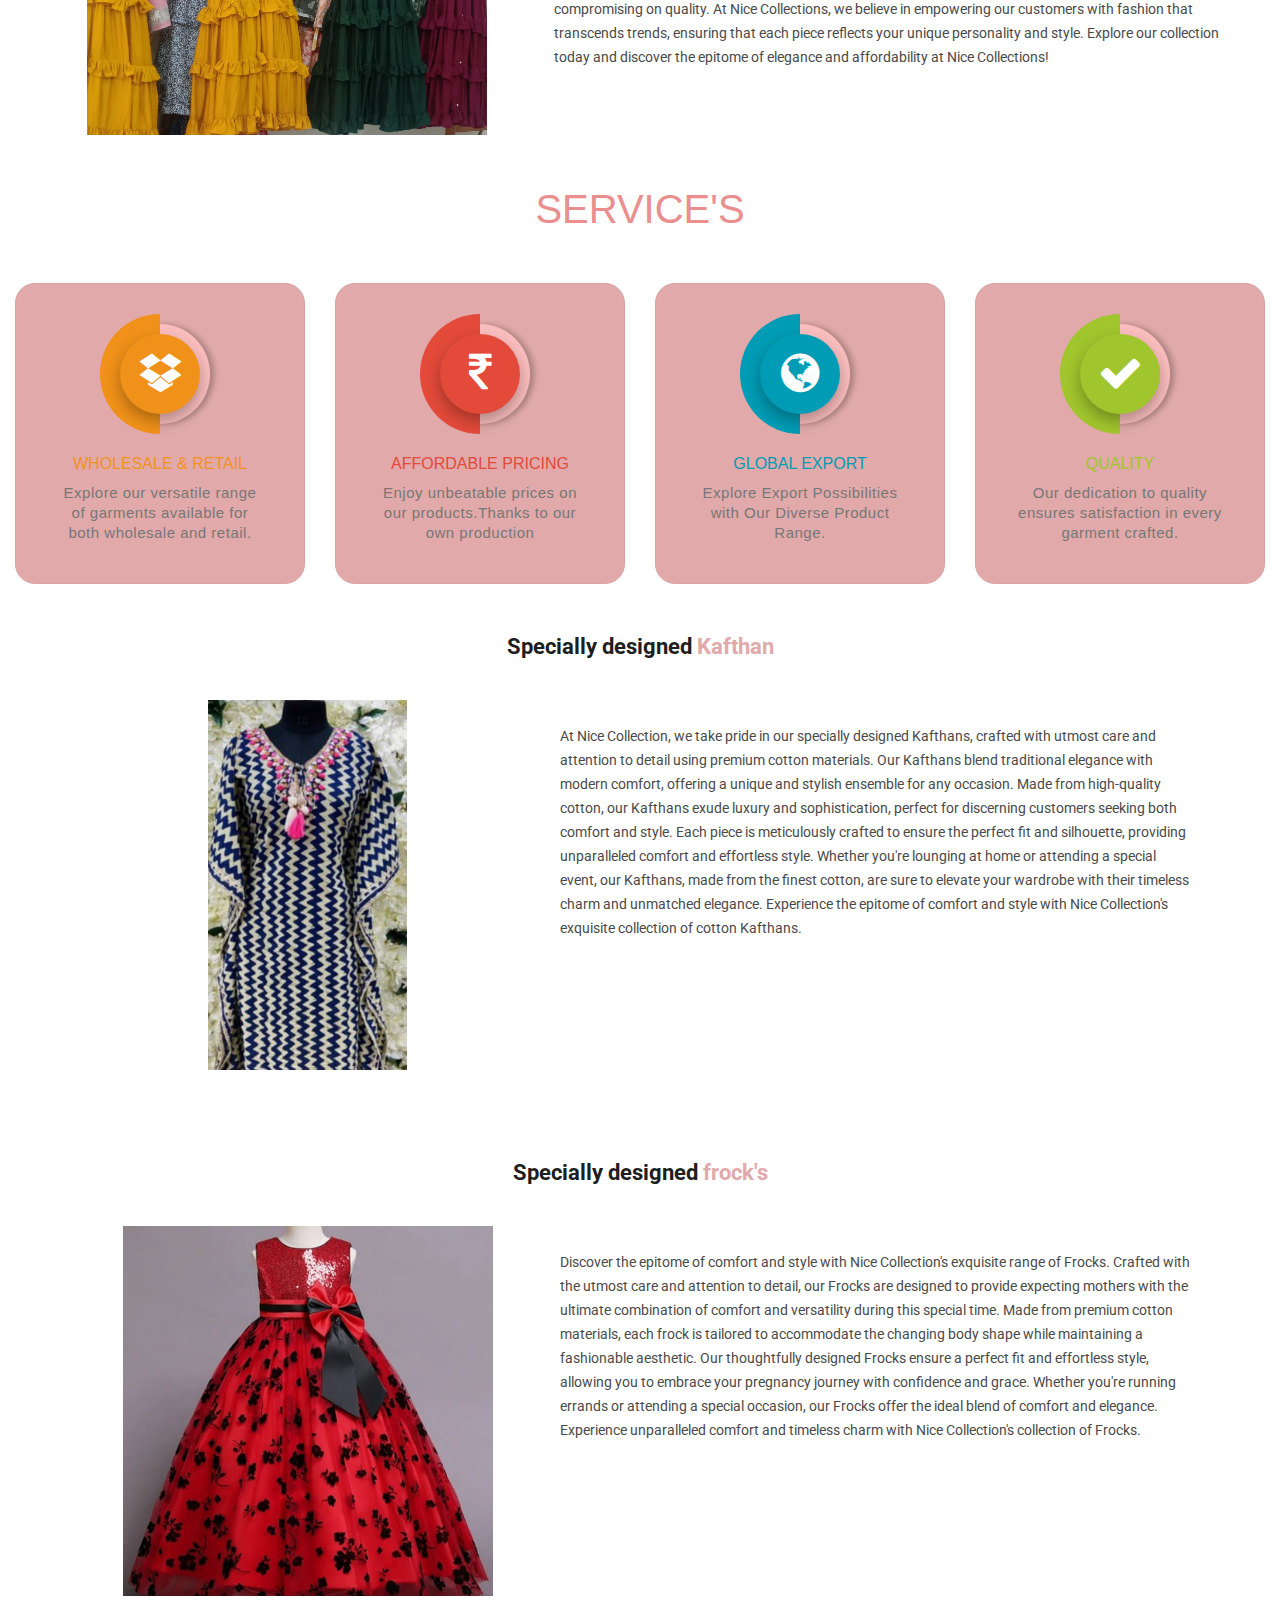
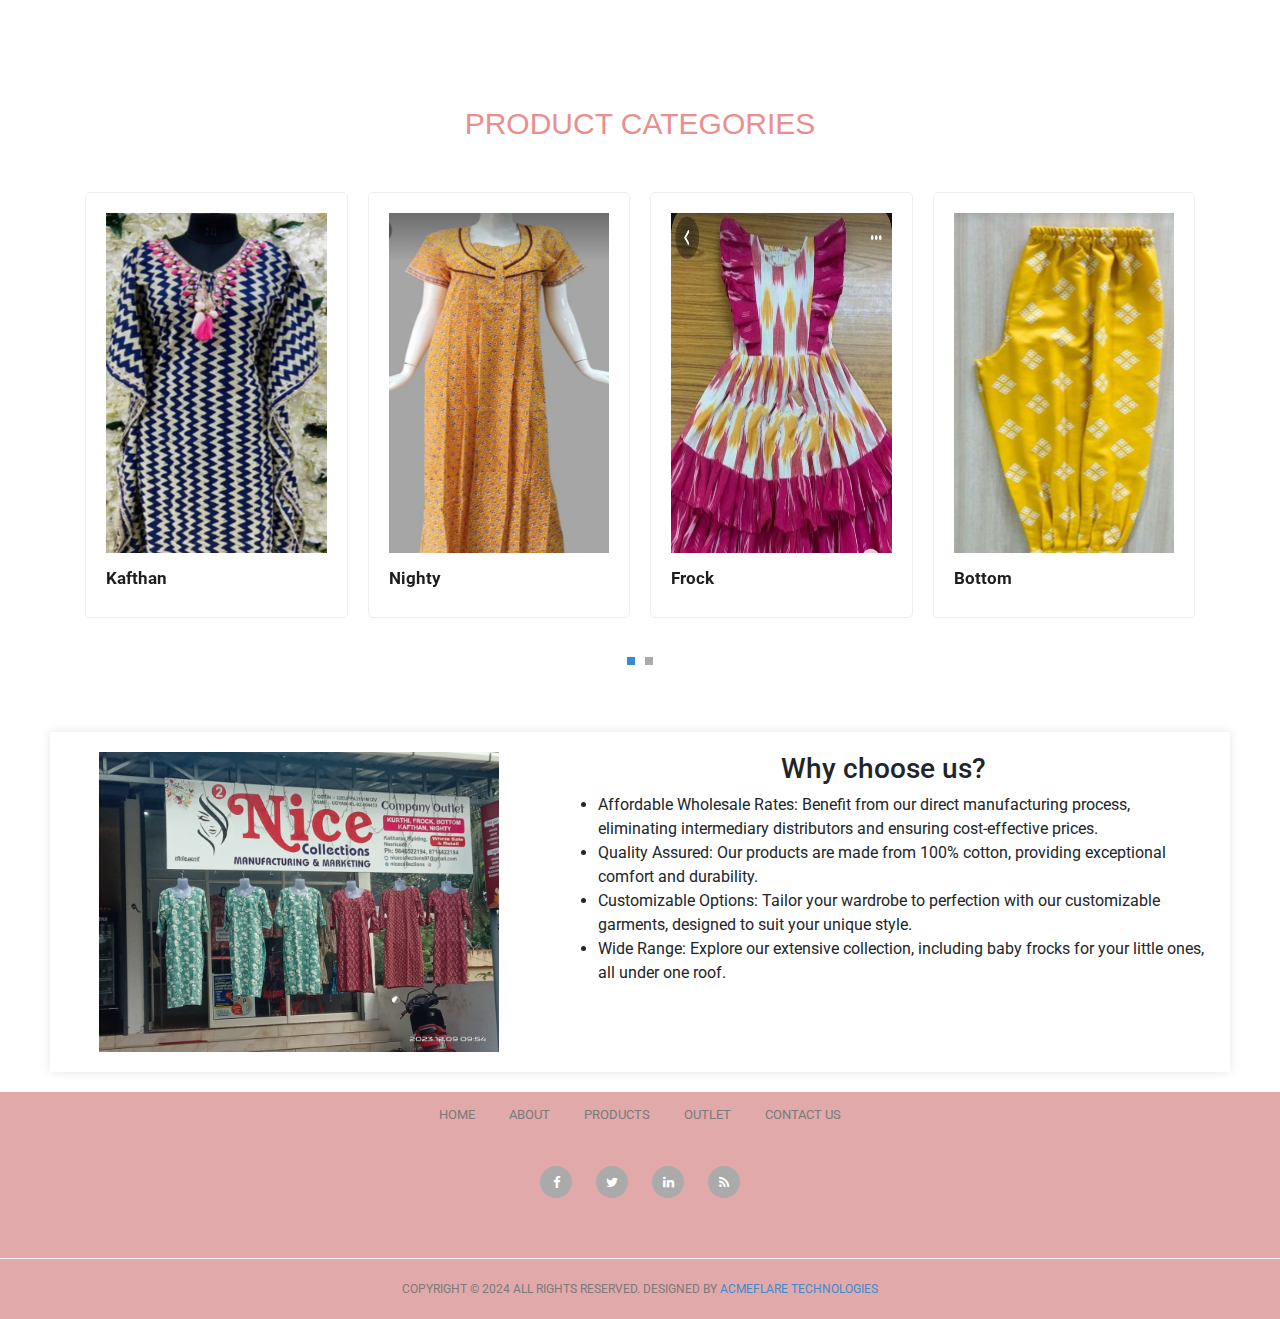
==== commit 7ee30afa: "update" ====
--- a/index.html
+++ b/index.html
@@ -255,7 +255,7 @@
       <div class="col-md-12" style="text-align: center;">
         <div class="section-heading">
           
-          <h1>Specially designed <span style="color: #e1a9a9;">Maternity frock's</span>  </h1>
+          <h1>Specially designed <span style="color: #e1a9a9;"> frock's</span>  </h1>
         </div>
       </div>
       <div class="col-md-5">
@@ -271,7 +271,7 @@
         
 
 
-Discover the epitome of comfort and style with Nice Collection's exquisite range of Maternity Frocks. Crafted with the utmost care and attention to detail, our Maternity Frocks are designed to provide expecting mothers with the ultimate combination of comfort and versatility during this special time. Made from premium cotton materials, each frock is tailored to accommodate the changing body shape while maintaining a fashionable aesthetic. Our thoughtfully designed Maternity Frocks ensure a perfect fit and effortless style, allowing you to embrace your pregnancy journey with confidence and grace. Whether you're running errands or attending a special occasion, our Maternity Frocks offer the ideal blend of comfort and elegance. Experience unparalleled comfort and timeless charm with Nice Collection's collection of Maternity Frocks.
+Discover the epitome of comfort and style with Nice Collection's exquisite range of  Frocks. Crafted with the utmost care and attention to detail, our  Frocks are designed to provide expecting mothers with the ultimate combination of comfort and versatility during this special time. Made from premium cotton materials, each frock is tailored to accommodate the changing body shape while maintaining a fashionable aesthetic. Our thoughtfully designed  Frocks ensure a perfect fit and effortless style, allowing you to embrace your pregnancy journey with confidence and grace. Whether you're running errands or attending a special occasion, our  Frocks offer the ideal blend of comfort and elegance. Experience unparalleled comfort and timeless charm with Nice Collection's collection of  Frocks.
 
 
           </p>
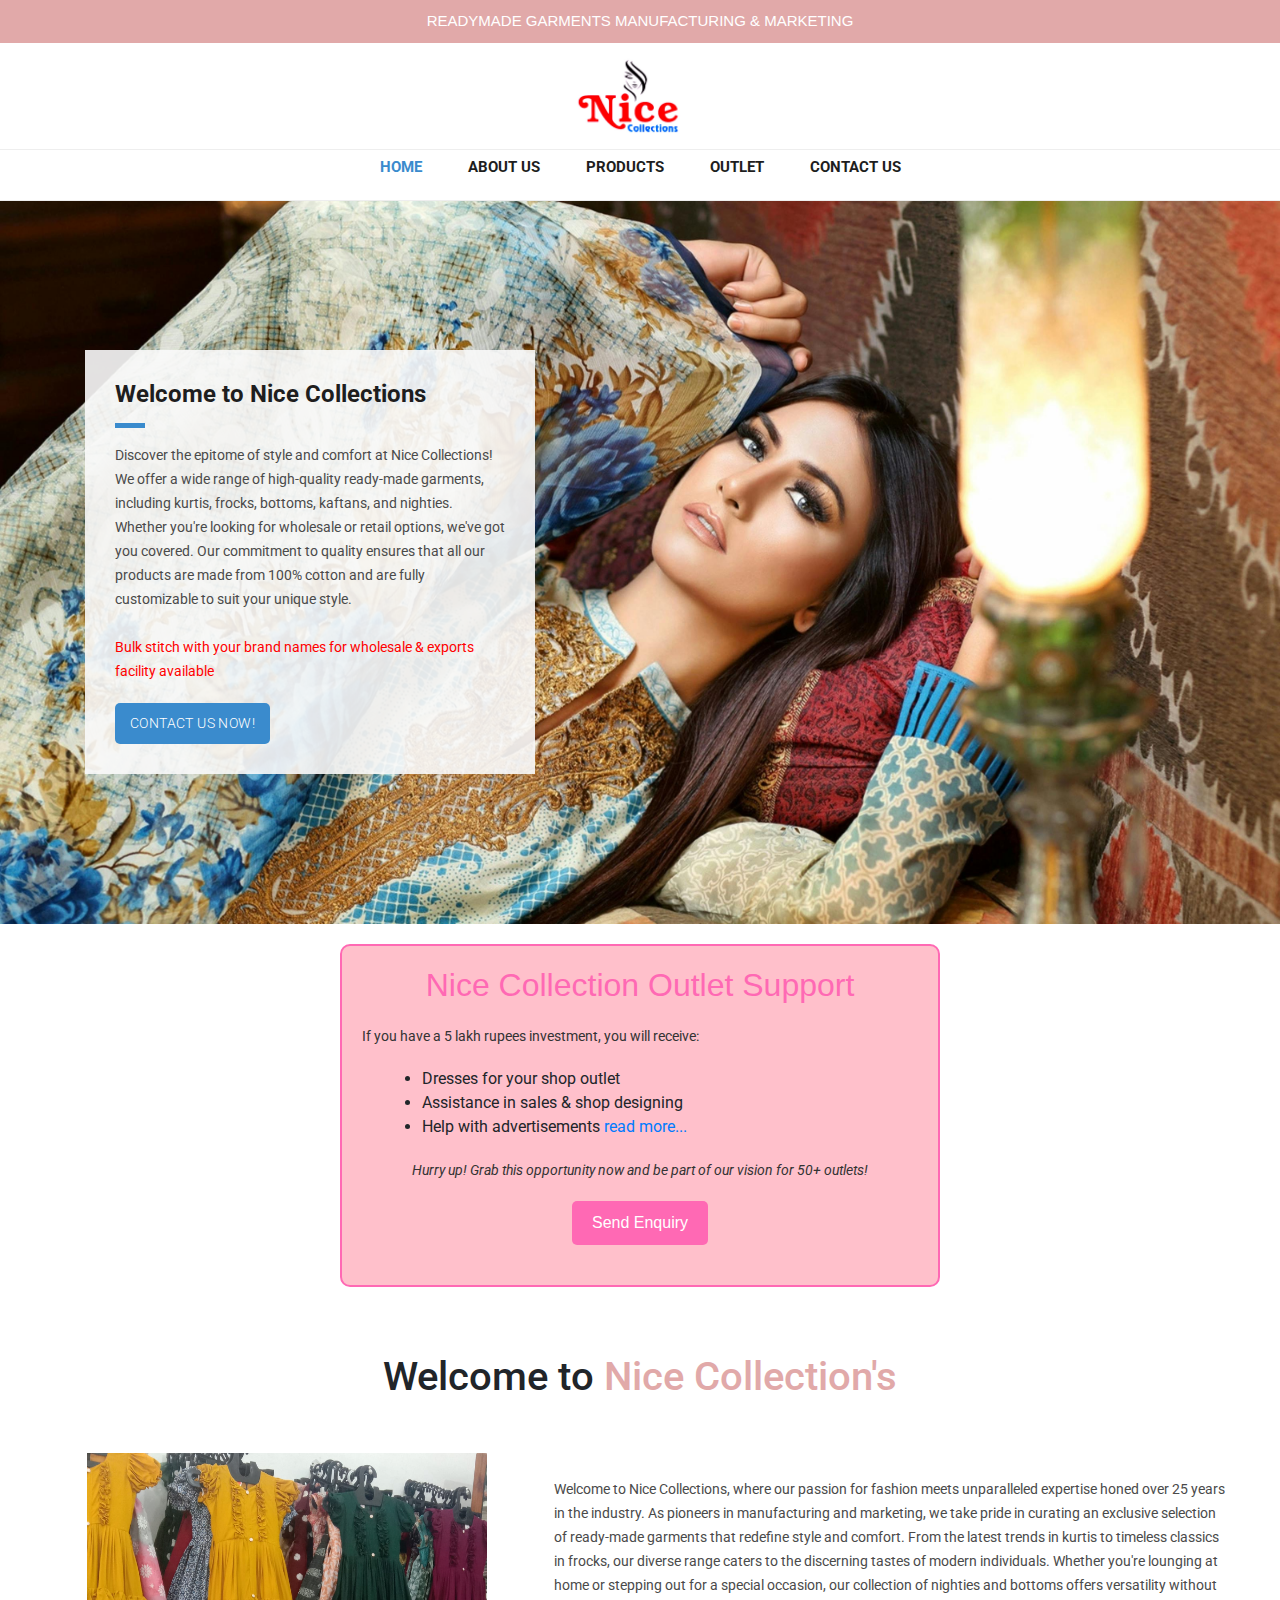
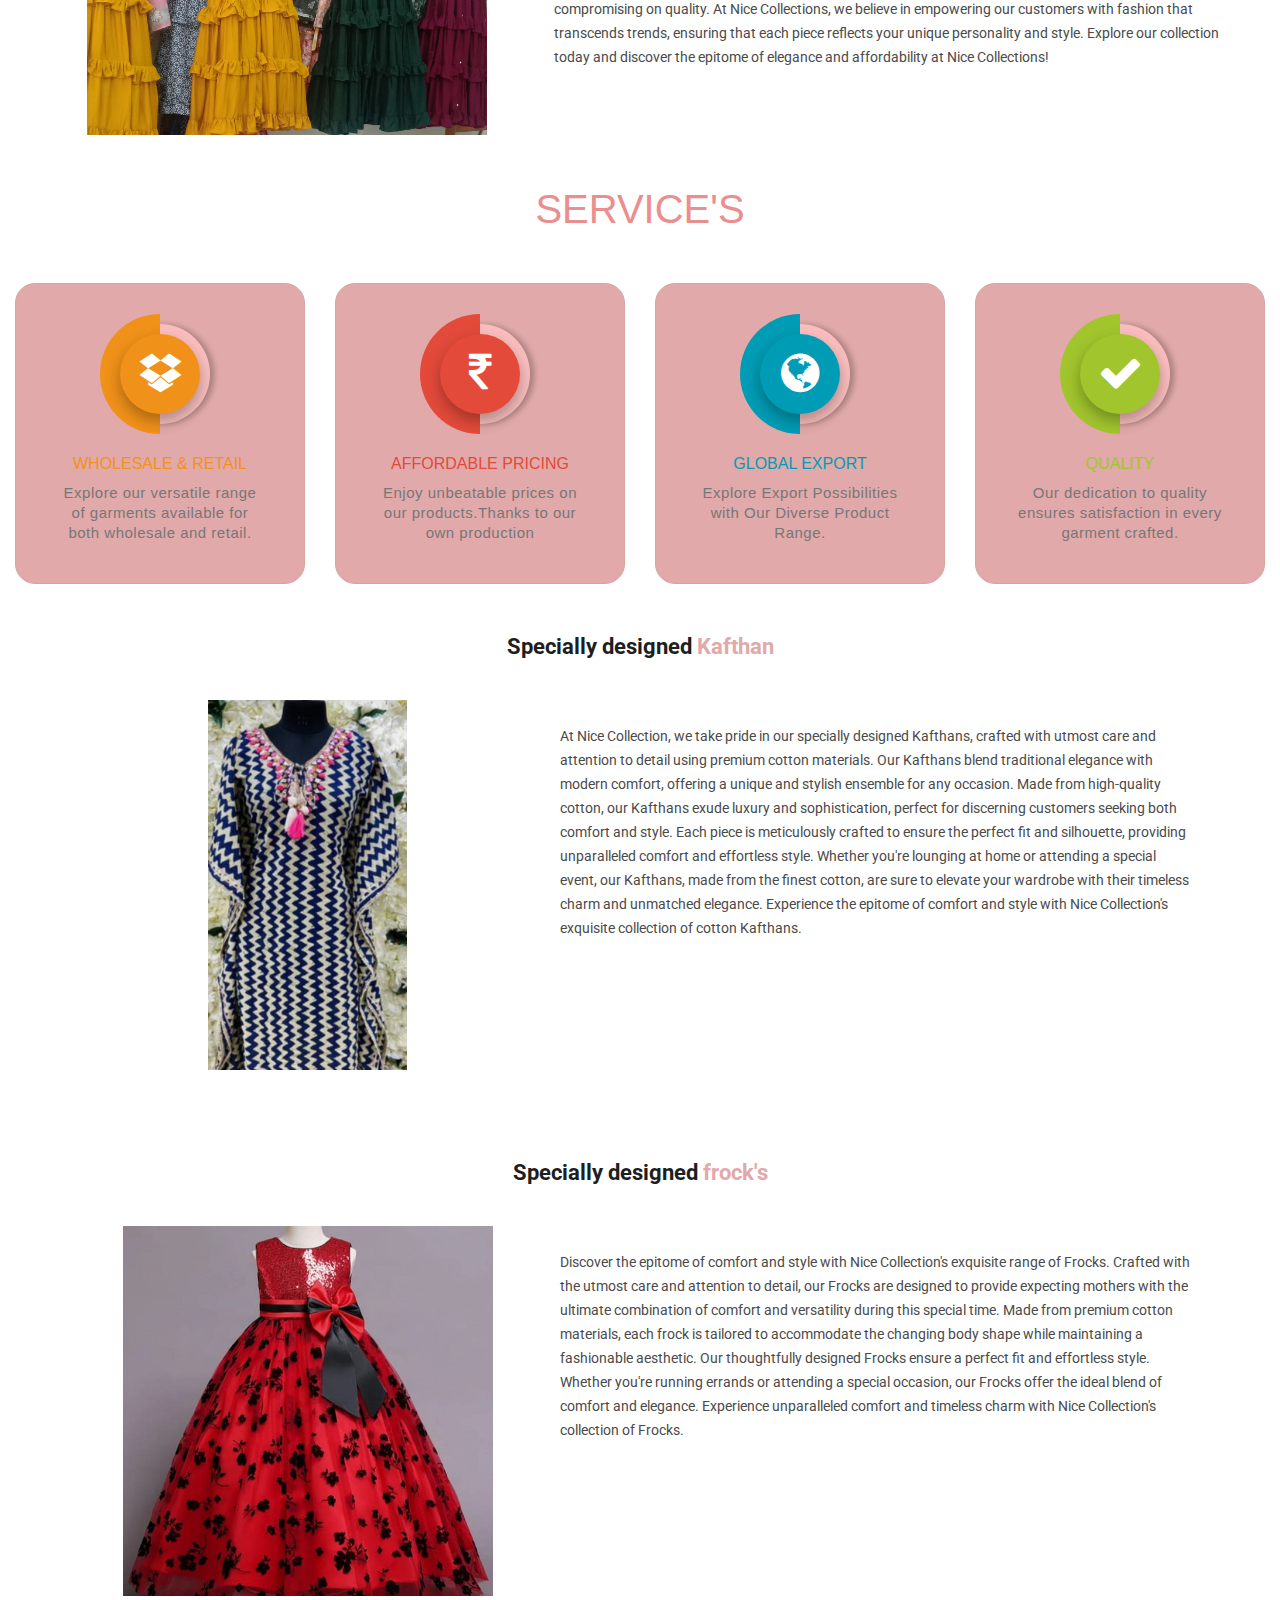
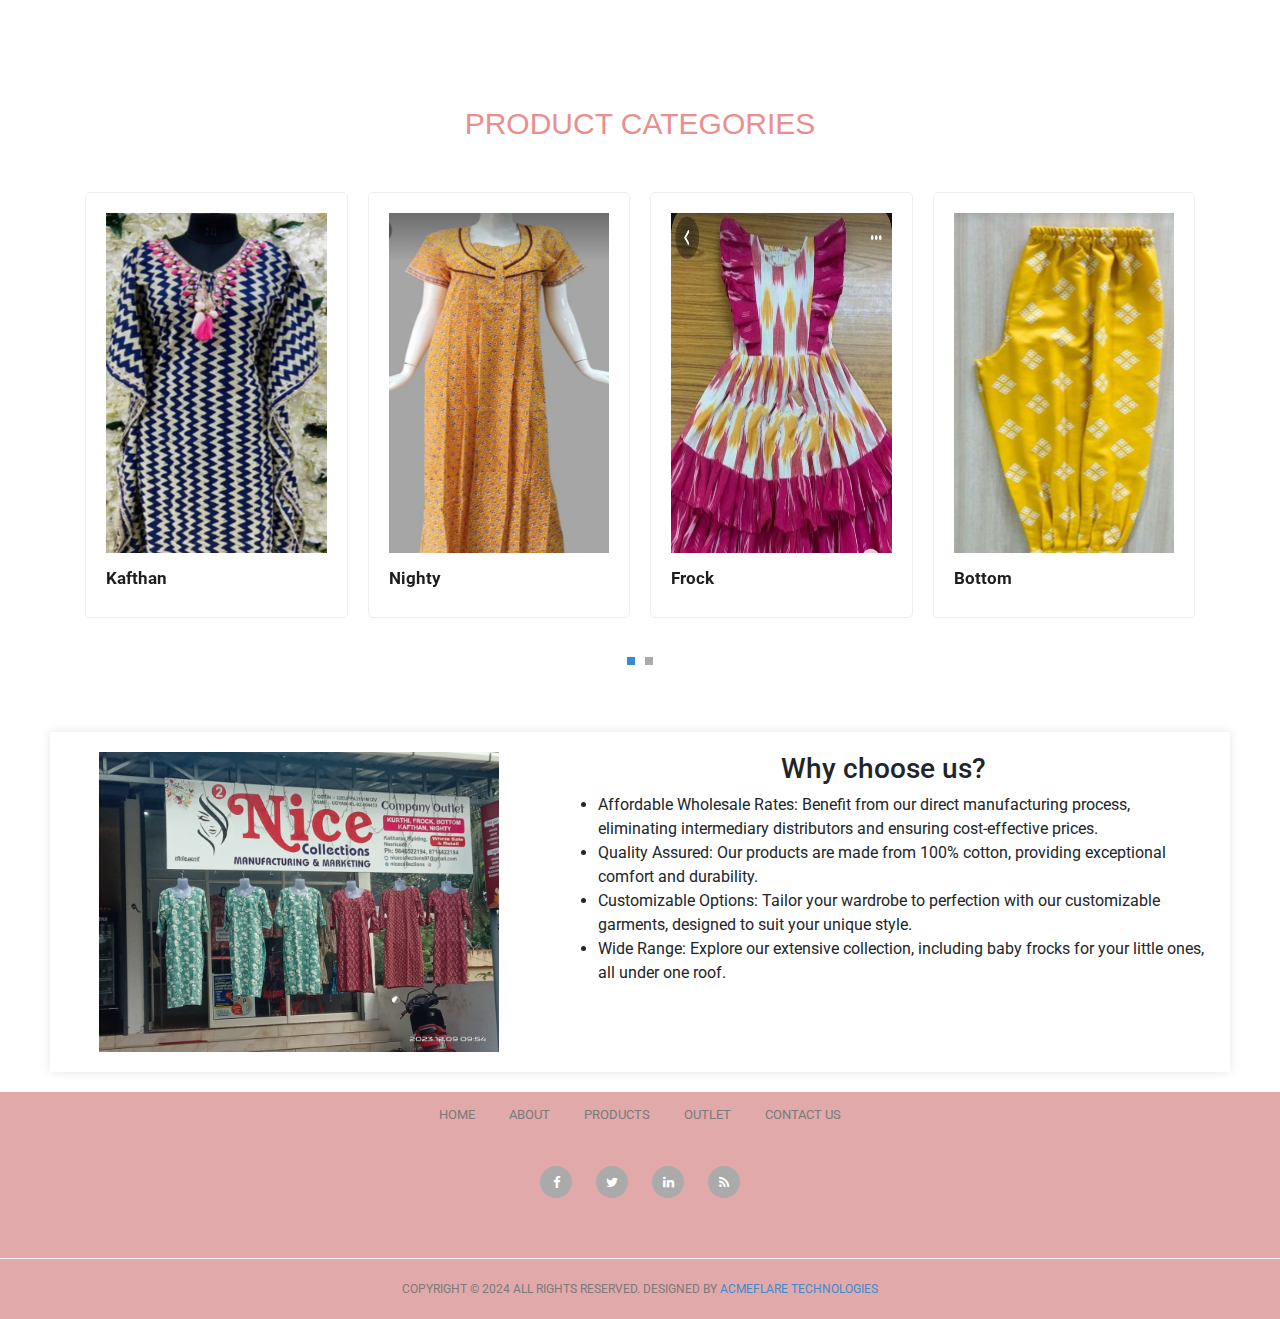
==== commit 8c6beab7: "update" ====
--- a/index.html
+++ b/index.html
@@ -271,7 +271,10 @@
         
 
 
-Discover the epitome of comfort and style with Nice Collection's exquisite range of  Frocks. Crafted with the utmost care and attention to detail, our  Frocks are designed to provide expecting mothers with the ultimate combination of comfort and versatility during this special time. Made from premium cotton materials, each frock is tailored to accommodate the changing body shape while maintaining a fashionable aesthetic. Our thoughtfully designed  Frocks ensure a perfect fit and effortless style, allowing you to embrace your pregnancy journey with confidence and grace. Whether you're running errands or attending a special occasion, our  Frocks offer the ideal blend of comfort and elegance. Experience unparalleled comfort and timeless charm with Nice Collection's collection of  Frocks.
+Discover the epitome of comfort and style with Nice Collection's exquisite range of  Frocks. Crafted with the utmost
+ care and attention to detail, our  Frocks are designed to provide expecting mothers with the ultimate combination of comfort
+  and versatility during this special time. Made from premium cotton materials, each frock is tailored to accommodate the changing 
+  body shape while maintaining a fashionable aesthetic. Our thoughtfully designed  Frocks ensure a perfect fit and effortless style. Whether you're running errands or attending a special occasion, our  Frocks offer the ideal blend of comfort and elegance. Experience unparalleled comfort and timeless charm with Nice Collection's collection of  Frocks.
 
 
           </p>
